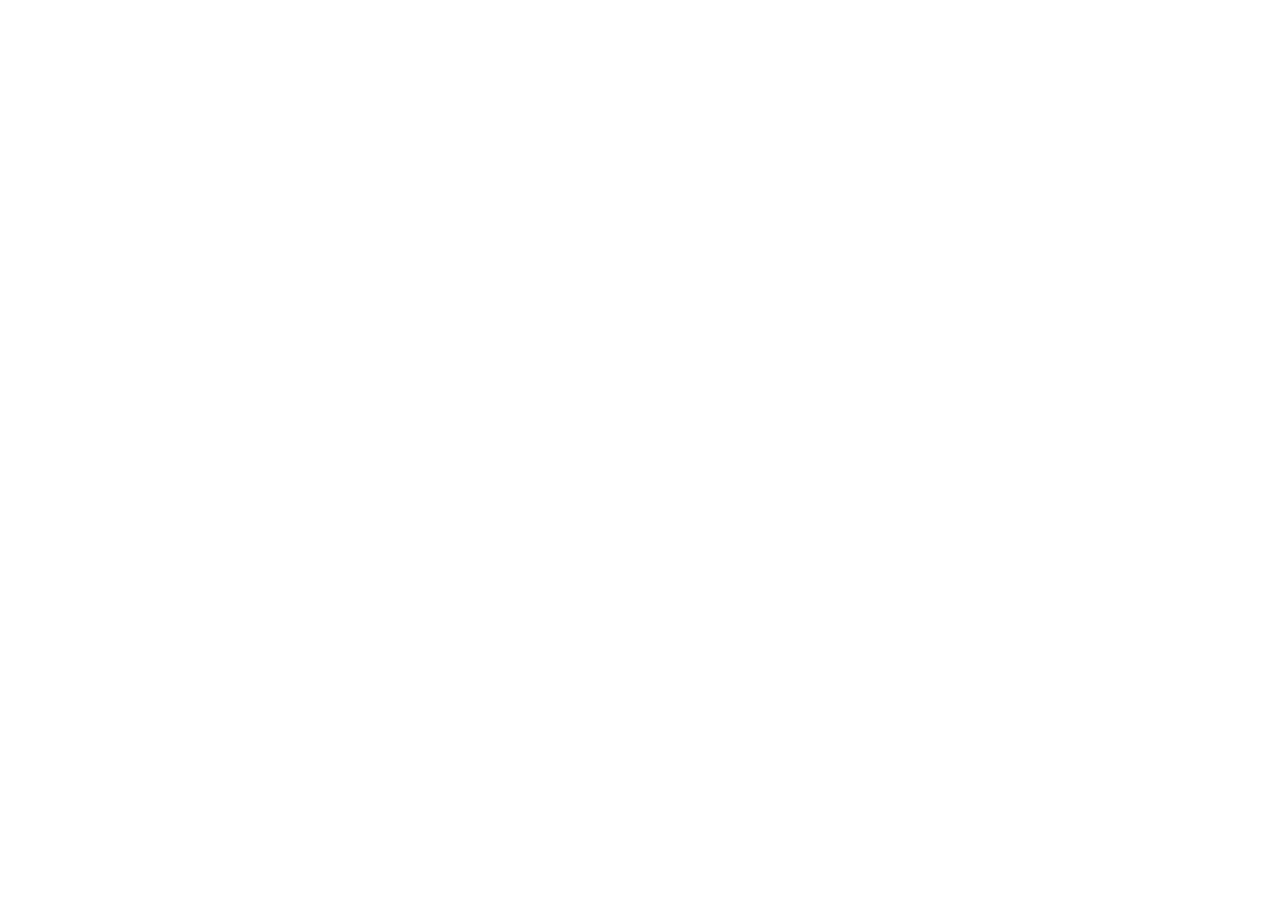
==== Team A/index.html @ c7d3d316 "Craeted the folder structure" ====
<!DOCTYPE html>
<html>
    <head>
        <title>Portfolio</title>
        <meta charset="utf-8">
        <meta name="viewport" content="width=device-width, initial-scale=1.0">
        <link rel="stylesheet" href="css/index.css">
        <link rel="stylesheet" href="css/media.css">
        <link rel="stylesheet" href="css/common.css">
        <link rel="stylesheet" href="assets/icons/pe-icon-7-stroke/css/pe-icon-7-stroke.css">
    </head>
    <body>

    </body>
</html>
---- Team A/css/media.css ----
@media (max-width: 767px){

}

@media (min-width: 768px) and (max-width: 991px){
    
}

@media (min-width: 992px) and (max-width: 1200px){
    
}
---- Team A/assets/icons/pe-icon-7-stroke/css/pe-icon-7-stroke.css ----
@font-face {
	font-family: 'Pe-icon-7-stroke';
	src:url('../fonts/Pe-icon-7-stroke.eot?d7yf1v');
	src:url('../fonts/Pe-icon-7-stroke.eot?#iefixd7yf1v') format('embedded-opentype'),
		url('../fonts/Pe-icon-7-stroke.woff?d7yf1v') format('woff'),
		url('../fonts/Pe-icon-7-stroke.ttf?d7yf1v') format('truetype'),
		url('../fonts/Pe-icon-7-stroke.svg?d7yf1v#Pe-icon-7-stroke') format('svg');
	font-weight: normal;
	font-style: normal;
}

[class^="pe-7s-"], [class*=" pe-7s-"] {
	display: inline-block;
	font-family: 'Pe-icon-7-stroke';
	speak: none;
	font-style: normal;
	font-weight: normal;
	font-variant: normal;
	text-transform: none;
	line-height: 1;

	/* Better Font Rendering =========== */
	-webkit-font-smoothing: antialiased;
	-moz-osx-font-smoothing: grayscale;
}

.pe-7s-album:before {
	content: "\e6aa";
}
.pe-7s-arc:before {
	content: "\e6ab";
}
.pe-7s-back-2:before {
	content: "\e6ac";
}
.pe-7s-bandaid:before {
	content: "\e6ad";
}
.pe-7s-car:before {
	content: "\e6ae";
}
.pe-7s-diamond:before {
	content: "\e6af";
}
.pe-7s-door-lock:before {
	content: "\e6b0";
}
.pe-7s-eyedropper:before {
	content: "\e6b1";
}
.pe-7s-female:before {
	content: "\e6b2";
}
.pe-7s-gym:before {
	content: "\e6b3";
}
.pe-7s-hammer:before {
	content: "\e6b4";
}
.pe-7s-headphones:before {
	content: "\e6b5";
}
.pe-7s-helm:before {
	content: "\e6b6";
}
.pe-7s-hourglass:before {
	content: "\e6b7";
}
.pe-7s-leaf:before {
	content: "\e6b8";
}
.pe-7s-magic-wand:before {
	content: "\e6b9";
}
.pe-7s-male:before {
	content: "\e6ba";
}
.pe-7s-map-2:before {
	content: "\e6bb";
}
.pe-7s-next-2:before {
	content: "\e6bc";
}
.pe-7s-paint-bucket:before {
	content: "\e6bd";
}
.pe-7s-pendrive:before {
	content: "\e6be";
}
.pe-7s-photo:before {
	content: "\e6bf";
}
.pe-7s-piggy:before {
	content: "\e6c0";
}
.pe-7s-plugin:before {
	content: "\e6c1";
}
.pe-7s-refresh-2:before {
	content: "\e6c2";
}
.pe-7s-rocket:before {
	content: "\e6c3";
}
.pe-7s-settings:before {
	content: "\e6c4";
}
.pe-7s-shield:before {
	content: "\e6c5";
}
.pe-7s-smile:before {
	content: "\e6c6";
}
.pe-7s-usb:before {
	content: "\e6c7";
}
.pe-7s-vector:before {
	content: "\e6c8";
}
.pe-7s-wine:before {
	content: "\e6c9";
}
.pe-7s-cloud-upload:before {
	content: "\e68a";
}
.pe-7s-cash:before {
	content: "\e68c";
}
.pe-7s-close:before {
	content: "\e680";
}
.pe-7s-bluetooth:before {
	content: "\e68d";
}
.pe-7s-cloud-download:before {
	content: "\e68b";
}
.pe-7s-way:before {
	content: "\e68e";
}
.pe-7s-close-circle:before {
	content: "\e681";
}
.pe-7s-id:before {
	content: "\e68f";
}
.pe-7s-angle-up:before {
	content: "\e682";
}
.pe-7s-wristwatch:before {
	content: "\e690";
}
.pe-7s-angle-up-circle:before {
	content: "\e683";
}
.pe-7s-world:before {
	content: "\e691";
}
.pe-7s-angle-right:before {
	content: "\e684";
}
.pe-7s-volume:before {
	content: "\e692";
}
.pe-7s-angle-right-circle:before {
	content: "\e685";
}
.pe-7s-users:before {
	content: "\e693";
}
.pe-7s-angle-left:before {
	content: "\e686";
}
.pe-7s-user-female:before {
	content: "\e694";
}
.pe-7s-angle-left-circle:before {
	content: "\e687";
}
.pe-7s-up-arrow:before {
	content: "\e695";
}
.pe-7s-angle-down:before {
	content: "\e688";
}
.pe-7s-switch:before {
	content: "\e696";
}
.pe-7s-angle-down-circle:before {
	content: "\e689";
}
.pe-7s-scissors:before {
	content: "\e697";
}
.pe-7s-wallet:before {
	content: "\e600";
}
.pe-7s-safe:before {
	content: "\e698";
}
.pe-7s-volume2:before {
	content: "\e601";
}
.pe-7s-volume1:before {
	content: "\e602";
}
.pe-7s-voicemail:before {
	content: "\e603";
}
.pe-7s-video:before {
	content: "\e604";
}
.pe-7s-user:before {
	content: "\e605";
}
.pe-7s-upload:before {
	content: "\e606";
}
.pe-7s-unlock:before {
	content: "\e607";
}
.pe-7s-umbrella:before {
	content: "\e608";
}
.pe-7s-trash:before {
	content: "\e609";
}
.pe-7s-tools:before {
	content: "\e60a";
}
.pe-7s-timer:before {
	content: "\e60b";
}
.pe-7s-ticket:before {
	content: "\e60c";
}
.pe-7s-target:before {
	content: "\e60d";
}
.pe-7s-sun:before {
	content: "\e60e";
}
.pe-7s-study:before {
	content: "\e60f";
}
.pe-7s-stopwatch:before {
	content: "\e610";
}
.pe-7s-star:before {
	content: "\e611";
}
.pe-7s-speaker:before {
	content: "\e612";
}
.pe-7s-signal:before {
	content: "\e613";
}
.pe-7s-shuffle:before {
	content: "\e614";
}
.pe-7s-shopbag:before {
	content: "\e615";
}
.pe-7s-share:before {
	content: "\e616";
}
.pe-7s-server:before {
	content: "\e617";
}
.pe-7s-search:before {
	content: "\e618";
}
.pe-7s-film:before {
	content: "\e6a5";
}
.pe-7s-science:before {
	content: "\e619";
}
.pe-7s-disk:before {
	content: "\e6a6";
}
.pe-7s-ribbon:before {
	content: "\e61a";
}
.pe-7s-repeat:before {
	content: "\e61b";
}
.pe-7s-refresh:before {
	content: "\e61c";
}
.pe-7s-add-user:before {
	content: "\e6a9";
}
.pe-7s-refresh-cloud:before {
	content: "\e61d";
}
.pe-7s-paperclip:before {
	content: "\e69c";
}
.pe-7s-radio:before {
	content: "\e61e";
}
.pe-7s-note2:before {
	content: "\e69d";
}
.pe-7s-print:before {
	content: "\e61f";
}
.pe-7s-network:before {
	content: "\e69e";
}
.pe-7s-prev:before {
	content: "\e620";
}
.pe-7s-mute:before {
	content: "\e69f";
}
.pe-7s-power:before {
	content: "\e621";
}
.pe-7s-medal:before {
	content: "\e6a0";
}
.pe-7s-portfolio:before {
	content: "\e622";
}
.pe-7s-like2:before {
	content: "\e6a1";
}
.pe-7s-plus:before {
	content: "\e623";
}
.pe-7s-left-arrow:before {
	content: "\e6a2";
}
.pe-7s-play:before {
	content: "\e624";
}
.pe-7s-key:before {
	content: "\e6a3";
}
.pe-7s-plane:before {
	content: "\e625";
}
.pe-7s-joy:before {
	content: "\e6a4";
}
.pe-7s-photo-gallery:before {
	content: "\e626";
}
.pe-7s-pin:before {
	content: "\e69b";
}
.pe-7s-phone:before {
	content: "\e627";
}
.pe-7s-plug:before {
	content: "\e69a";
}
.pe-7s-pen:before {
	content: "\e628";
}
.pe-7s-right-arrow:before {
	content: "\e699";
}
.pe-7s-paper-plane:before {
	content: "\e629";
}
.pe-7s-delete-user:before {
	content: "\e6a7";
}
.pe-7s-paint:before {
	content: "\e62a";
}
.pe-7s-bottom-arrow:before {
	content: "\e6a8";
}
.pe-7s-notebook:before {
	content: "\e62b";
}
.pe-7s-note:before {
	content: "\e62c";
}
.pe-7s-next:before {
	content: "\e62d";
}
.pe-7s-news-paper:before {
	content: "\e62e";
}
.pe-7s-musiclist:before {
	content: "\e62f";
}
.pe-7s-music:before {
	content: "\e630";
}
.pe-7s-mouse:before {
	content: "\e631";
}
.pe-7s-more:before {
	content: "\e632";
}
.pe-7s-moon:before {
	content: "\e633";
}
.pe-7s-monitor:before {
	content: "\e634";
}
.pe-7s-micro:before {
	content: "\e635";
}
.pe-7s-menu:before {
	content: "\e636";
}
.pe-7s-map:before {
	content: "\e637";
}
.pe-7s-map-marker:before {
	content: "\e638";
}
.pe-7s-mail:before {
	content: "\e639";
}
.pe-7s-mail-open:before {
	content: "\e63a";
}
.pe-7s-mail-open-file:before {
	content: "\e63b";
}
.pe-7s-magnet:before {
	content: "\e63c";
}
.pe-7s-loop:before {
	content: "\e63d";
}
.pe-7s-look:before {
	content: "\e63e";
}
.pe-7s-lock:before {
	content: "\e63f";
}
.pe-7s-lintern:before {
	content: "\e640";
}
.pe-7s-link:before {
	content: "\e641";
}
.pe-7s-like:before {
	content: "\e642";
}
.pe-7s-light:before {
	content: "\e643";
}
.pe-7s-less:before {
	content: "\e644";
}
.pe-7s-keypad:before {
	content: "\e645";
}
.pe-7s-junk:before {
	content: "\e646";
}
.pe-7s-info:before {
	content: "\e647";
}
.pe-7s-home:before {
	content: "\e648";
}
.pe-7s-help2:before {
	content: "\e649";
}
.pe-7s-help1:before {
	content: "\e64a";
}
.pe-7s-graph3:before {
	content: "\e64b";
}
.pe-7s-graph2:before {
	content: "\e64c";
}
.pe-7s-graph1:before {
	content: "\e64d";
}
.pe-7s-graph:before {
	content: "\e64e";
}
.pe-7s-global:before {
	content: "\e64f";
}
.pe-7s-gleam:before {
	content: "\e650";
}
.pe-7s-glasses:before {
	content: "\e651";
}
.pe-7s-gift:before {
	content: "\e652";
}
.pe-7s-folder:before {
	content: "\e653";
}
.pe-7s-flag:before {
	content: "\e654";
}
.pe-7s-filter:before {
	content: "\e655";
}
.pe-7s-file:before {
	content: "\e656";
}
.pe-7s-expand1:before {
	content: "\e657";
}
.pe-7s-exapnd2:before {
	content: "\e658";
}
.pe-7s-edit:before {
	content: "\e659";
}
.pe-7s-drop:before {
	content: "\e65a";
}
.pe-7s-drawer:before {
	content: "\e65b";
}
.pe-7s-download:before {
	content: "\e65c";
}
.pe-7s-display2:before {
	content: "\e65d";
}
.pe-7s-display1:before {
	content: "\e65e";
}
.pe-7s-diskette:before {
	content: "\e65f";
}
.pe-7s-date:before {
	content: "\e660";
}
.pe-7s-cup:before {
	content: "\e661";
}
.pe-7s-culture:before {
	content: "\e662";
}
.pe-7s-crop:before {
	content: "\e663";
}
.pe-7s-credit:before {
	content: "\e664";
}
.pe-7s-copy-file:before {
	content: "\e665";
}
.pe-7s-config:before {
	content: "\e666";
}
.pe-7s-compass:before {
	content: "\e667";
}
.pe-7s-comment:before {
	content: "\e668";
}
.pe-7s-coffee:before {
	content: "\e669";
}
.pe-7s-cloud:before {
	content: "\e66a";
}
.pe-7s-clock:before {
	content: "\e66b";
}
.pe-7s-check:before {
	content: "\e66c";
}
.pe-7s-chat:before {
	content: "\e66d";
}
.pe-7s-cart:before {
	content: "\e66e";
}
.pe-7s-camera:before {
	content: "\e66f";
}
.pe-7s-call:before {
	content: "\e670";
}
.pe-7s-calculator:before {
	content: "\e671";
}
.pe-7s-browser:before {
	content: "\e672";
}
.pe-7s-box2:before {
	content: "\e673";
}
.pe-7s-box1:before {
	content: "\e674";
}
.pe-7s-bookmarks:before {
	content: "\e675";
}
.pe-7s-bicycle:before {
	content: "\e676";
}
.pe-7s-bell:before {
	content: "\e677";
}
.pe-7s-battery:before {
	content: "\e678";
}
.pe-7s-ball:before {
	content: "\e679";
}
.pe-7s-back:before {
	content: "\e67a";
}
.pe-7s-attention:before {
	content: "\e67b";
}
.pe-7s-anchor:before {
	content: "\e67c";
}
.pe-7s-albums:before {
	content: "\e67d";
}
.pe-7s-alarm:before {
	content: "\e67e";
}
.pe-7s-airplay:before {
	content: "\e67f";
}
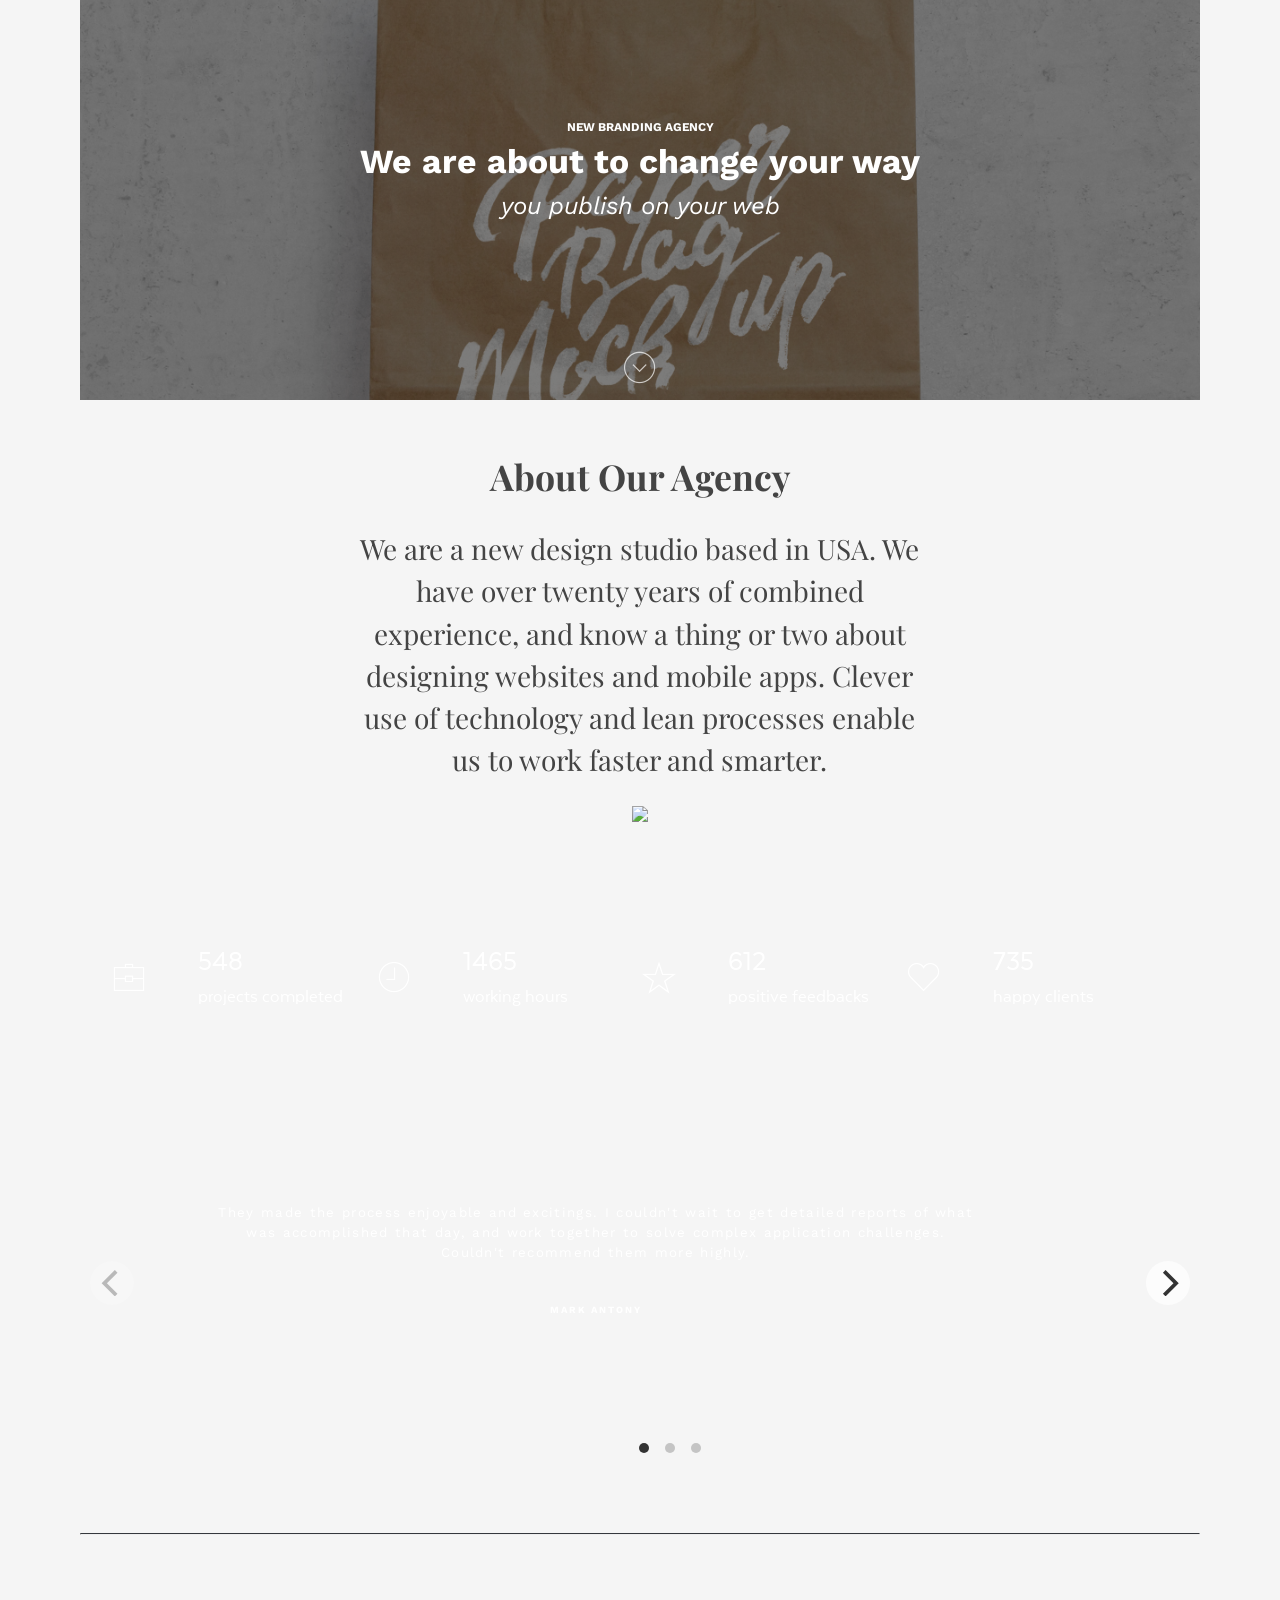
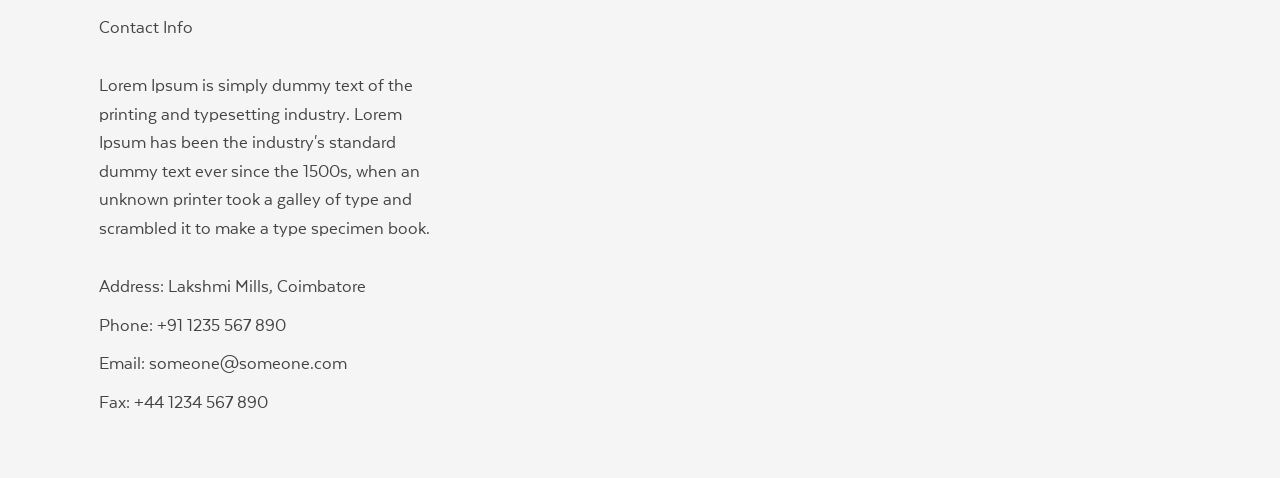
==== commit 7bbd6077: "Designed the index page" ====
--- a/Team A/index.html
+++ b/Team A/index.html
@@ -7,9 +7,157 @@
         <link rel="stylesheet" href="css/index.css">
         <link rel="stylesheet" href="css/media.css">
         <link rel="stylesheet" href="css/common.css">
+        <link rel="stylesheet" href="css/animate.css">
         <link rel="stylesheet" href="assets/icons/pe-icon-7-stroke/css/pe-icon-7-stroke.css">
+        <link rel="stylesheet" href="assets/flexboxgrid-6.3.1/css/flexboxgrid.min.css" type="text/css" >
+        <link rel="stylesheet" href="assets/flickity-docs/css/flickity-docs.css">
+        <link href="https://fonts.googleapis.com/css?family=Playfair+Display" rel="stylesheet">
+        <link href="https://fonts.googleapis.com/css?family=Work+Sans" rel="stylesheet">
+        <script src="scripts/main.js"></script>
+        <script src="assets/flickity-docs/js/flickity-docs.min.js"></script>
     </head>
-    <body>
+    <body class="margin-0 bg-color-whitesmoke">
+        <div class="container-fluid overflow-hidden index-container">
 
+            <!-- Magazine section -->
+
+            <div class="magazine-container">
+                <div class="magazine-alignment">
+                    <div class="header">new branding agency</div>
+                    <div class="main-header margin-0">We are about to change your way</div>
+                    <div class="sub-header margin-0">you publish on your web</div>
+                </div>
+                <div class="mouse-alignment">
+                    <i onclick="toBottom()" class="pe-7s-angle-down-circle"></i>
+                    </div>   
+            </div>
+
+            <!-- About section -->
+
+            <div class="row about-container">
+                <div class="col-xs-12 header-content center-aligned">
+                    About Our Agency 
+                </div>
+                <div class="col-xs-12 padding-0 col-md-offset-2 col-md-8 sub-header-alignment">
+                    <div class="col-xs-11 col-md-9 padding-0 sub-header-text">
+                        We are a new design studio based in USA. We have over twenty years of combined experience, and know 
+                        a thing or two about designing websites and mobile apps. Clever use of technology
+                        and lean processes enable us to work faster and smarter.
+                    </div>  
+                </div>
+                <div class="col-xs-12 center-aligned">
+                    <img src="assets/images/about-me-signature.png">
+                </div>
+            </div>
+
+            <!-- Feedback section -->
+
+            <div class="row margin-0 feedback-container">
+                <div class="row col-xs-6 col-sm-3 padding-0">
+                    <i class="feedback-icon col-xs-4 pe-7s-portfolio padding-0"></i>
+                    <div class="col-xs-7 padding-0">
+                        <div class="votes">548</div>
+                        <div class="header">projects completed</div>
+                    </div>
+                </div>
+                <div class="row col-xs-6 col-sm-3 padding-0">
+                    <i class="feedback-icon col-xs-4 pe-7s-clock padding-0"></i>
+                    <div class="col-xs-7 padding-0">
+                        <div class="votes">1465</div>
+                        <div class="header">working hours</div>
+                    </div>
+                </div>
+                <div class="row col-xs-6 col-sm-3 margin-top-25 padding-0">
+                    <i class="feedback-icon col-xs-4 pe-7s-star padding-0"></i>
+                    <div class="col-xs-7 padding-0">
+                        <div class="votes">612</div>
+                        <div class="header">positive feedbacks</div>
+                    </div>
+                </div>
+                <div class="row col-xs-6 col-sm-3 margin-top-25 padding-0">
+                    <i class="feedback-icon col-xs-4 pe-7s-like padding-0"></i>
+                    <div class="col-xs-7 padding-0">
+                        <div class="votes">735</div>
+                        <div class="header">happy clients</div>
+                    </div>
+                </div>
+            </div>
+
+
+            <!-- message section -->
+
+            <div class="message-container main-carousel" data-flickity='{ "cellAlign": "left", "contain": true }'>
+                <div class="row carousel-cell message-content">
+                    <div class="col-xs-12 col-sm-offset-1 col-sm-9">
+                        <div class="message">
+                            They made the process enjoyable and excitings. I couldn't wait to get detailed reports of what was accomplished that day,
+                            and work together to solve complex application challenges. Couldn't recommend them more
+                            highly.
+                        </div>
+                        <div class="message-by">Mark Antony</div>
+                    </div>
+                </div>
+                <div class="row carousel-cell message-content">
+                    <div class="col-xs-12 col-sm-offset-1 col-sm-9">
+                        <div class="message">
+                            They made the process enjoyable and excitings. I couldn't wait to get detailed reports of what was accomplished that day,
+                            and work together to solve complex application challenges. Couldn't recommend them more
+                            highly.
+                        </div>
+                        <div class="message-by">Mark Antony</div>
+                    </div>
+                </div>
+                <div class="row carousel-cell message-content">
+                    <div class="col-xs-12 col-sm-offset-1 col-sm-9">
+                        <div class="message">
+                            They made the process enjoyable and excitings. I couldn't wait to get detailed reports of what was accomplished that day,
+                            and work together to solve complex application challenges. Couldn't recommend them more
+                            highly.
+                        </div>
+                        <div class="message-by">Mark Antony</div>
+                    </div>
+                </div>
+            </div>
+
+
+            <hr class="divider">
+
+            <!-- Contact Us section -->
+
+            <div class="contact-container">
+                <div class="row margin-0">
+                    <div class="col-xs-12 col-sm-ofset-1 col-sm-4 padding-0 margini-0 contact-us-info">
+                        <div class="header col-xs-12">
+                            Contact Info
+                        </div>
+                        <div class="sub-header col-xs-12">
+                                Lorem Ipsum is simply dummy text of the printing and typesetting industry.
+                                Lorem Ipsum has been the industry's standard dummy text ever since the 1500s,
+                                when an unknown printer took a galley of type and scrambled it to make a type specimen book.
+                        </div>
+                        <div class="col-xs-12">
+                            <span> Address: </span>
+                            <span> Lakshmi Mills, Coimbatore </span>
+                        </div>
+                        <div class="contact col-xs-12">
+                            <span> Phone: </span>
+                            <span> +91 1235 567 890 </span>
+                        </div>
+                        <div class="contact col-xs-12">
+                            <span> Email: </span>
+                            <span> someone@someone.com </span>
+                        </div>
+                        <div class="contact col-xs-12">
+                            <span> Fax: </span>
+                            <span> +44 1234 567 890 </span>
+                        </div>
+                    </div>
+                    <div class="col-xs-12 col-sm-7 contact-us-form">
+
+                    </div>
+                </div>
+            </div>
+
+        </div>
     </body>
 </html>
--- a/Team A/css/index.css
+++ b/Team A/css/index.css
@@ -0,0 +1,145 @@
+/* magazine container */
+.index-container .magazine-container{
+    display: flex;
+    flex-flow: column nowrap;
+    align-items: center;
+    color: white;    
+    font-family: 'Nunito Sans', sans-serif;    
+    height: 400px;    
+    background: linear-gradient(rgba(0,0,0,.5), rgba(0,0,0,.5)), url('../assets/images/Brown-Paper-Bag-MockUp-full.jpg') no-repeat center center / cover;
+}
+.index-container .magazine-container .magazine-alignment{
+    height: 400px;
+    display: flex;
+    flex-direction: column;
+    justify-content: center;
+}
+.index-container .magazine-container .header{
+    text-transform: uppercase;
+    font-size: 0.625em;
+    font-weight: bold;
+    font-family: 'Work Sans', sans-serif;
+    display: flex;
+    justify-content: center;
+}
+.index-container .magazine-container .sub-header{
+    font-size: 1.275em;
+    font-style: italic;
+    font-family: 'Work Sans', sans-serif;
+    display: flex;
+    justify-content: center;
+}
+.index-container .magazine-container .main-header{
+    font-size: 1.775em;
+    font-family: 'Work Sans', sans-serif;
+    font-weight: bold;
+}
+.index-container .magazine-container .mouse-alignment{
+    font-size: 2em;
+    opacity: 0.7;
+}
+.index-container .magazine-container .mouse-alignment:hover{
+    opacity: 0.4;
+}
+
+/* About section */
+.index-container .center-aligned{
+    display: flex;
+    justify-content: center;
+}
+.index-container .about-container{
+    display: flex;
+    margin: 50px 0px;
+    justify-content: center;
+}
+.index-container .about-container .sub-header-alignment{
+    margin-top: 25px;
+    margin-bottom: 25px;
+}
+.index-container .about-container .header-content{
+    font-family: 'Playfair Display', serif;
+    font-weight: bold;
+    font-size: 1.875em;
+}
+.index-container .about-container .sub-header-text{
+    text-align: center;
+    font-family: 'Playfair Display', serif;
+    font-size: 1.475em;
+}
+
+/* Feedback section */
+.index-container .feedback-container{
+    background-image: url('../assets/images/bg-pattern.jpg');
+    padding: 70px 30px;
+    color: #FFFFFF;
+    margin-bottom: 50px!important;
+    display: flex;
+    justify-content: space-around;
+}
+.index-container .feedback-container .feedback-icon{
+    display: flex;
+    align-items: center;
+    font-size: 2em;
+}
+.index-container .feedback-container .votes{
+    font-size: 1.5em;
+}
+
+/* message section */
+
+.index-container .message-container{
+    background-image: url('../assets/images/bg-pattern.jpg');
+    padding: 70px 30px;
+    color: #FFFFFF;
+    margin-bottom: 50px!important;
+}
+.index-container .message-container .message-content{
+    width: 100%;
+    text-align: center;
+}
+.index-container .message-container .message-by{
+    margin-top: 40px;
+}
+.index-container .message-container .message{
+    font-family: 'Work Sans', sans-serif;
+    font-size: 0.7em;
+    font-weight: italic;
+    letter-spacing: 0.1em;
+}
+.index-container .message-container .message-by{
+    font-family: 'Work Sans', sans-serif;
+    font-size: 0.5em;
+    text-transform: uppercase;
+    font-weight: bold;
+    letter-spacing: 0.2em;
+}
+
+/* Carousel section */
+.index-container .carousel-cell{
+    background: none;
+}
+.index-container .carousel-cell:before{
+    content: initial !important;
+}
+.index-container .flickity-viewport{
+    overflow-y: scroll;
+}
+::-webkit-scrollbar {
+    display: none;
+}
+
+
+/* Contact us container */
+.index-container .contact-container{
+    margin-bottom: 50px;
+}
+.index-container .contact-container .header{
+    margin:30px 0px;
+}
+.index-container .contact-container .sub-header{
+    margin:30px 0px;
+}
+.index-container .contact-container .contact{
+    margin-top: 10px;
+    margin-bottom: 10px;
+}
--- a/Team A/css/media.css
+++ b/Team A/css/media.css
@@ -1,11 +1,84 @@
+/* single-post-page mobile-device */
 @media (max-width: 767px){
-
+    img{
+        display: flex;
+        height: auto;
+        width: 100%;
+    }
+    .single-post .details{
+        display: flex;
+        align-items: center;
+    }
+    .single-post .input-field{
+        background-color: white;
+        padding-left: 20px;
+        border: none;
+        border-radius: 5px;
+        margin: 10px 10px 10px 0px;
+        height: 50px;
+    }
+    .single-post .comment-field{
+        background-color: white;
+        padding-left: 20px;
+        border: none;
+        border-radius: 5px;
+        height: 150px;
+        width: 100%;
+    }
+    .index-container .magazine-container .header{
+        font-size: 0.65em;
+    }
+    .index-container .magazine-container .sub-header{
+        font-size: 0.75em;
+    }
+    .index-container .magazine-container .main-header{
+        font-size: 0.8em;
+    }
+    .index-container .feedback-container{
+        padding: 30px 15px;
+    }
+    .index-container .about-container .header-content{
+        font-size: 1em;
+    }
+    .index-container .about-container .sub-header-text{
+        font-size: 0.75em;
+    }
+    .margin-top-25{
+        margin-top: 25px;
+    }
+    .index-container .feedback-container .feedback-icon{
+        font-size: 1.5em;
+    }
+    .index-container .message-container{
+        padding: 38px 0px;
+    }
+    .index-container .message-container .message-by{
+        margin-top: 10px;
+    }
 }
 
 @media (min-width: 768px) and (max-width: 991px){
+    img{
+        display: flex;
+        height: auto;
+        width: 100%;
+    }
     
+    .index-container .feedback-style{
+        justify-content: space-around;
+    }
+    .index-container .feedback-sub-header{
+        font-size: 0.5em;
+    }
 }
 
 @media (min-width: 992px) and (max-width: 1200px){
     
+}
+/* blog-page mobile-device */
+@media (max-width: 767px){
+    .blog .image-section{
+        display: flex;
+        flex-direction: column;
+    }
 }
--- a/Team A/css/common.css
+++ b/Team A/css/common.css
@@ -0,0 +1,22 @@
+.container-fluid{    
+    max-width: 1200px !important;    
+    padding-left: 40px !important;   
+    padding-right: 40px !important;
+}
+.over-flow-hidden{
+    overflow-x: hidden;
+}
+.margin-0{    
+    margin:0px !important;
+}
+.padding-0{
+    padding: 0px !important;
+}
+.bg-color-whitesmoke{
+    background: whitesmoke;
+}
+.divider{
+    border-top: 1px solid #35383D;
+    margin-top: 100px;
+    margin-bottom: 50px;
+}
--- a/Team A/assets/flexboxgrid-6.3.1/css/flexboxgrid.min.css
+++ b/Team A/assets/flexboxgrid-6.3.1/css/flexboxgrid.min.css
@@ -0,0 +1 @@
+.container-fluid{margin-right:auto;margin-left:auto;padding-right:2rem;padding-left:2rem}.row{box-sizing:border-box;display:-ms-flexbox;display:-webkit-box;display:flex;-ms-flex:0 1 auto;-webkit-box-flex:0;flex:0 1 auto;-ms-flex-direction:row;-webkit-box-orient:horizontal;-webkit-box-direction:normal;flex-direction:row;-ms-flex-wrap:wrap;flex-wrap:wrap;margin-right:-1rem;margin-left:-1rem}.row.reverse{-ms-flex-direction:row-reverse;-webkit-box-orient:horizontal;-webkit-box-direction:reverse;flex-direction:row-reverse}.col.reverse{-ms-flex-direction:column-reverse;-webkit-box-orient:vertical;-webkit-box-direction:reverse;flex-direction:column-reverse}.col-xs,.col-xs-1,.col-xs-10,.col-xs-11,.col-xs-12,.col-xs-2,.col-xs-3,.col-xs-4,.col-xs-5,.col-xs-6,.col-xs-7,.col-xs-8,.col-xs-9{box-sizing:border-box;-ms-flex:0 0 auto;-webkit-box-flex:0;flex:0 0 auto;padding-right:1rem;padding-left:1rem}.col-xs{-webkit-flex-grow:1;-ms-flex-positive:1;-webkit-box-flex:1;flex-grow:1;-ms-flex-preferred-size:0;flex-basis:0;max-width:100%}.col-xs-1{-ms-flex-preferred-size:8.333%;flex-basis:8.333%;max-width:8.333%}.col-xs-2{-ms-flex-preferred-size:16.667%;flex-basis:16.667%;max-width:16.667%}.col-xs-3{-ms-flex-preferred-size:25%;flex-basis:25%;max-width:25%}.col-xs-4{-ms-flex-preferred-size:33.333%;flex-basis:33.333%;max-width:33.333%}.col-xs-5{-ms-flex-preferred-size:41.667%;flex-basis:41.667%;max-width:41.667%}.col-xs-6{-ms-flex-preferred-size:50%;flex-basis:50%;max-width:50%}.col-xs-7{-ms-flex-preferred-size:58.333%;flex-basis:58.333%;max-width:58.333%}.col-xs-8{-ms-flex-preferred-size:66.667%;flex-basis:66.667%;max-width:66.667%}.col-xs-9{-ms-flex-preferred-size:75%;flex-basis:75%;max-width:75%}.col-xs-10{-ms-flex-preferred-size:83.333%;flex-basis:83.333%;max-width:83.333%}.col-xs-11{-ms-flex-preferred-size:91.667%;flex-basis:91.667%;max-width:91.667%}.col-xs-12{-ms-flex-preferred-size:100%;flex-basis:100%;max-width:100%}.col-xs-offset-1{margin-left:8.333%}.col-xs-offset-2{margin-left:16.667%}.col-xs-offset-3{margin-left:25%}.col-xs-offset-4{margin-left:33.333%}.col-xs-offset-5{margin-left:41.667%}.col-xs-offset-6{margin-left:50%}.col-xs-offset-7{margin-left:58.333%}.col-xs-offset-8{margin-left:66.667%}.col-xs-offset-9{margin-left:75%}.col-xs-offset-10{margin-left:83.333%}.col-xs-offset-11{margin-left:91.667%}.start-xs{-ms-flex-pack:start;-webkit-box-pack:start;justify-content:flex-start;text-align:start}.center-xs{-ms-flex-pack:center;-webkit-box-pack:center;justify-content:center;text-align:center}.end-xs{-ms-flex-pack:end;-webkit-box-pack:end;justify-content:flex-end;text-align:end}.top-xs{-ms-flex-align:start;-webkit-box-align:start;align-items:flex-start}.middle-xs{-ms-flex-align:center;-webkit-box-align:center;align-items:center}.bottom-xs{-ms-flex-align:end;-webkit-box-align:end;align-items:flex-end}.around-xs{-ms-flex-pack:distribute;justify-content:space-around}.between-xs{-ms-flex-pack:justify;-webkit-box-pack:justify;justify-content:space-between}.first-xs{-ms-flex-order:-1;-webkit-box-ordinal-group:0;order:-1}.last-xs{-ms-flex-order:1;-webkit-box-ordinal-group:2;order:1}@media only screen and (min-width:48em){.container{width:46rem}.col-sm,.col-sm-1,.col-sm-10,.col-sm-11,.col-sm-12,.col-sm-2,.col-sm-3,.col-sm-4,.col-sm-5,.col-sm-6,.col-sm-7,.col-sm-8,.col-sm-9{box-sizing:border-box;-ms-flex:0 0 auto;-webkit-box-flex:0;flex:0 0 auto;padding-right:1rem;padding-left:1rem}.col-sm{-webkit-flex-grow:1;-ms-flex-positive:1;-webkit-box-flex:1;flex-grow:1;-ms-flex-preferred-size:0;flex-basis:0;max-width:100%}.col-sm-1{-ms-flex-preferred-size:8.333%;flex-basis:8.333%;max-width:8.333%}.col-sm-2{-ms-flex-preferred-size:16.667%;flex-basis:16.667%;max-width:16.667%}.col-sm-3{-ms-flex-preferred-size:25%;flex-basis:25%;max-width:25%}.col-sm-4{-ms-flex-preferred-size:33.333%;flex-basis:33.333%;max-width:33.333%}.col-sm-5{-ms-flex-preferred-size:41.667%;flex-basis:41.667%;max-width:41.667%}.col-sm-6{-ms-flex-preferred-size:50%;flex-basis:50%;max-width:50%}.col-sm-7{-ms-flex-preferred-size:58.333%;flex-basis:58.333%;max-width:58.333%}.col-sm-8{-ms-flex-preferred-size:66.667%;flex-basis:66.667%;max-width:66.667%}.col-sm-9{-ms-flex-preferred-size:75%;flex-basis:75%;max-width:75%}.col-sm-10{-ms-flex-preferred-size:83.333%;flex-basis:83.333%;max-width:83.333%}.col-sm-11{-ms-flex-preferred-size:91.667%;flex-basis:91.667%;max-width:91.667%}.col-sm-12{-ms-flex-preferred-size:100%;flex-basis:100%;max-width:100%}.col-sm-offset-1{margin-left:8.333%}.col-sm-offset-2{margin-left:16.667%}.col-sm-offset-3{margin-left:25%}.col-sm-offset-4{margin-left:33.333%}.col-sm-offset-5{margin-left:41.667%}.col-sm-offset-6{margin-left:50%}.col-sm-offset-7{margin-left:58.333%}.col-sm-offset-8{margin-left:66.667%}.col-sm-offset-9{margin-left:75%}.col-sm-offset-10{margin-left:83.333%}.col-sm-offset-11{margin-left:91.667%}.start-sm{-ms-flex-pack:start;-webkit-box-pack:start;justify-content:flex-start;text-align:start}.center-sm{-ms-flex-pack:center;-webkit-box-pack:center;justify-content:center;text-align:center}.end-sm{-ms-flex-pack:end;-webkit-box-pack:end;justify-content:flex-end;text-align:end}.top-sm{-ms-flex-align:start;-webkit-box-align:start;align-items:flex-start}.middle-sm{-ms-flex-align:center;-webkit-box-align:center;align-items:center}.bottom-sm{-ms-flex-align:end;-webkit-box-align:end;align-items:flex-end}.around-sm{-ms-flex-pack:distribute;justify-content:space-around}.between-sm{-ms-flex-pack:justify;-webkit-box-pack:justify;justify-content:space-between}.first-sm{-ms-flex-order:-1;-webkit-box-ordinal-group:0;order:-1}.last-sm{-ms-flex-order:1;-webkit-box-ordinal-group:2;order:1}}@media only screen and (min-width:62em){.container{width:61rem}.col-md,.col-md-1,.col-md-10,.col-md-11,.col-md-12,.col-md-2,.col-md-3,.col-md-4,.col-md-5,.col-md-6,.col-md-7,.col-md-8,.col-md-9{box-sizing:border-box;-ms-flex:0 0 auto;-webkit-box-flex:0;flex:0 0 auto;padding-right:1rem;padding-left:1rem}.col-md{-webkit-flex-grow:1;-ms-flex-positive:1;-webkit-box-flex:1;flex-grow:1;-ms-flex-preferred-size:0;flex-basis:0;max-width:100%}.col-md-1{-ms-flex-preferred-size:8.333%;flex-basis:8.333%;max-width:8.333%}.col-md-2{-ms-flex-preferred-size:16.667%;flex-basis:16.667%;max-width:16.667%}.col-md-3{-ms-flex-preferred-size:25%;flex-basis:25%;max-width:25%}.col-md-4{-ms-flex-preferred-size:33.333%;flex-basis:33.333%;max-width:33.333%}.col-md-5{-ms-flex-preferred-size:41.667%;flex-basis:41.667%;max-width:41.667%}.col-md-6{-ms-flex-preferred-size:50%;flex-basis:50%;max-width:50%}.col-md-7{-ms-flex-preferred-size:58.333%;flex-basis:58.333%;max-width:58.333%}.col-md-8{-ms-flex-preferred-size:66.667%;flex-basis:66.667%;max-width:66.667%}.col-md-9{-ms-flex-preferred-size:75%;flex-basis:75%;max-width:75%}.col-md-10{-ms-flex-preferred-size:83.333%;flex-basis:83.333%;max-width:83.333%}.col-md-11{-ms-flex-preferred-size:91.667%;flex-basis:91.667%;max-width:91.667%}.col-md-12{-ms-flex-preferred-size:100%;flex-basis:100%;max-width:100%}.col-md-offset-1{margin-left:8.333%}.col-md-offset-2{margin-left:16.667%}.col-md-offset-3{margin-left:25%}.col-md-offset-4{margin-left:33.333%}.col-md-offset-5{margin-left:41.667%}.col-md-offset-6{margin-left:50%}.col-md-offset-7{margin-left:58.333%}.col-md-offset-8{margin-left:66.667%}.col-md-offset-9{margin-left:75%}.col-md-offset-10{margin-left:83.333%}.col-md-offset-11{margin-left:91.667%}.start-md{-ms-flex-pack:start;-webkit-box-pack:start;justify-content:flex-start;text-align:start}.center-md{-ms-flex-pack:center;-webkit-box-pack:center;justify-content:center;text-align:center}.end-md{-ms-flex-pack:end;-webkit-box-pack:end;justify-content:flex-end;text-align:end}.top-md{-ms-flex-align:start;-webkit-box-align:start;align-items:flex-start}.middle-md{-ms-flex-align:center;-webkit-box-align:center;align-items:center}.bottom-md{-ms-flex-align:end;-webkit-box-align:end;align-items:flex-end}.around-md{-ms-flex-pack:distribute;justify-content:space-around}.between-md{-ms-flex-pack:justify;-webkit-box-pack:justify;justify-content:space-between}.first-md{-ms-flex-order:-1;-webkit-box-ordinal-group:0;order:-1}.last-md{-ms-flex-order:1;-webkit-box-ordinal-group:2;order:1}}@media only screen and (min-width:75em){.container{width:71rem}.col-lg,.col-lg-1,.col-lg-10,.col-lg-11,.col-lg-12,.col-lg-2,.col-lg-3,.col-lg-4,.col-lg-5,.col-lg-6,.col-lg-7,.col-lg-8,.col-lg-9{box-sizing:border-box;-ms-flex:0 0 auto;-webkit-box-flex:0;flex:0 0 auto;padding-right:1rem;padding-left:1rem}.col-lg{-webkit-flex-grow:1;-ms-flex-positive:1;-webkit-box-flex:1;flex-grow:1;-ms-flex-preferred-size:0;flex-basis:0;max-width:100%}.col-lg-1{-ms-flex-preferred-size:8.333%;flex-basis:8.333%;max-width:8.333%}.col-lg-2{-ms-flex-preferred-size:16.667%;flex-basis:16.667%;max-width:16.667%}.col-lg-3{-ms-flex-preferred-size:25%;flex-basis:25%;max-width:25%}.col-lg-4{-ms-flex-preferred-size:33.333%;flex-basis:33.333%;max-width:33.333%}.col-lg-5{-ms-flex-preferred-size:41.667%;flex-basis:41.667%;max-width:41.667%}.col-lg-6{-ms-flex-preferred-size:50%;flex-basis:50%;max-width:50%}.col-lg-7{-ms-flex-preferred-size:58.333%;flex-basis:58.333%;max-width:58.333%}.col-lg-8{-ms-flex-preferred-size:66.667%;flex-basis:66.667%;max-width:66.667%}.col-lg-9{-ms-flex-preferred-size:75%;flex-basis:75%;max-width:75%}.col-lg-10{-ms-flex-preferred-size:83.333%;flex-basis:83.333%;max-width:83.333%}.col-lg-11{-ms-flex-preferred-size:91.667%;flex-basis:91.667%;max-width:91.667%}.col-lg-12{-ms-flex-preferred-size:100%;flex-basis:100%;max-width:100%}.col-lg-offset-1{margin-left:8.333%}.col-lg-offset-2{margin-left:16.667%}.col-lg-offset-3{margin-left:25%}.col-lg-offset-4{margin-left:33.333%}.col-lg-offset-5{margin-left:41.667%}.col-lg-offset-6{margin-left:50%}.col-lg-offset-7{margin-left:58.333%}.col-lg-offset-8{margin-left:66.667%}.col-lg-offset-9{margin-left:75%}.col-lg-offset-10{margin-left:83.333%}.col-lg-offset-11{margin-left:91.667%}.start-lg{-ms-flex-pack:start;-webkit-box-pack:start;justify-content:flex-start;text-align:start}.center-lg{-ms-flex-pack:center;-webkit-box-pack:center;justify-content:center;text-align:center}.end-lg{-ms-flex-pack:end;-webkit-box-pack:end;justify-content:flex-end;text-align:end}.top-lg{-ms-flex-align:start;-webkit-box-align:start;align-items:flex-start}.middle-lg{-ms-flex-align:center;-webkit-box-align:center;align-items:center}.bottom-lg{-ms-flex-align:end;-webkit-box-align:end;align-items:flex-end}.around-lg{-ms-flex-pack:distribute;justify-content:space-around}.between-lg{-ms-flex-pack:justify;-webkit-box-pack:justify;justify-content:space-between}.first-lg{-ms-flex-order:-1;-webkit-box-ordinal-group:0;order:-1}.last-lg{-ms-flex-order:1;-webkit-box-ordinal-group:2;order:1}}
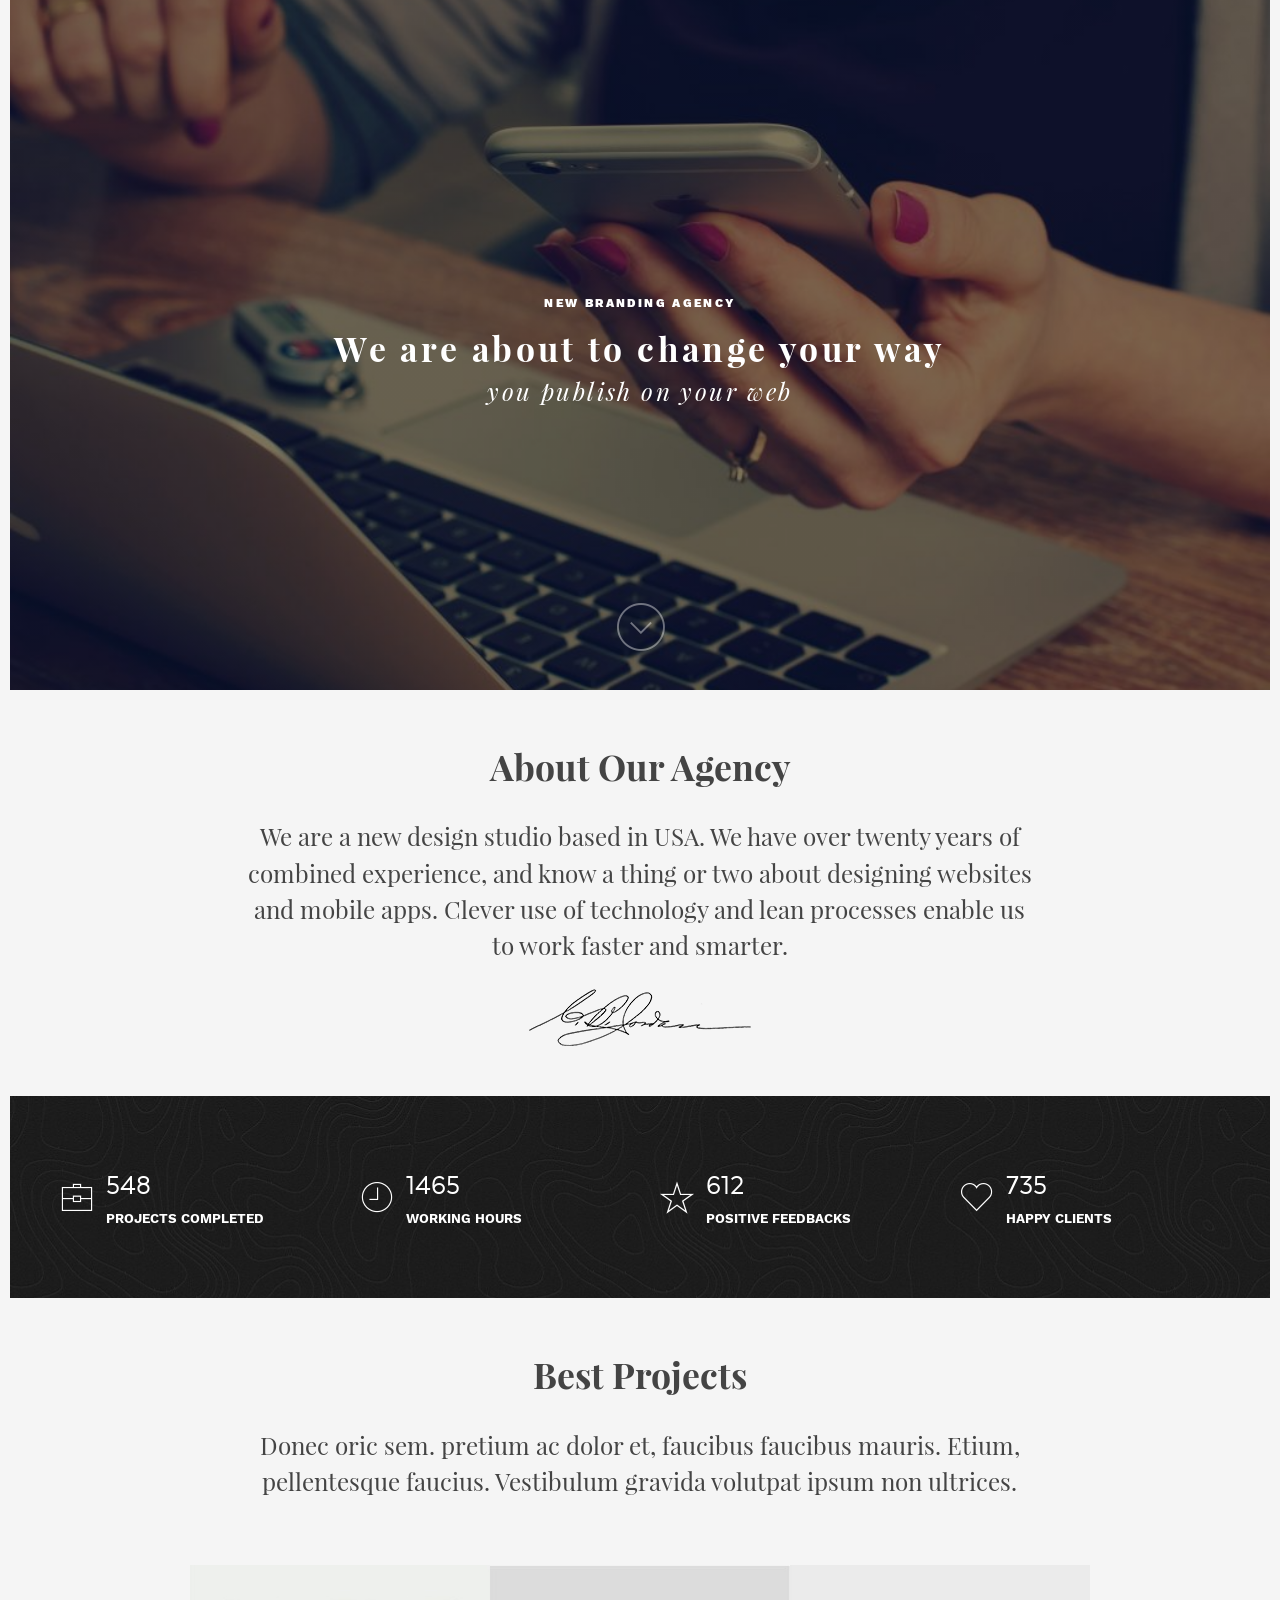
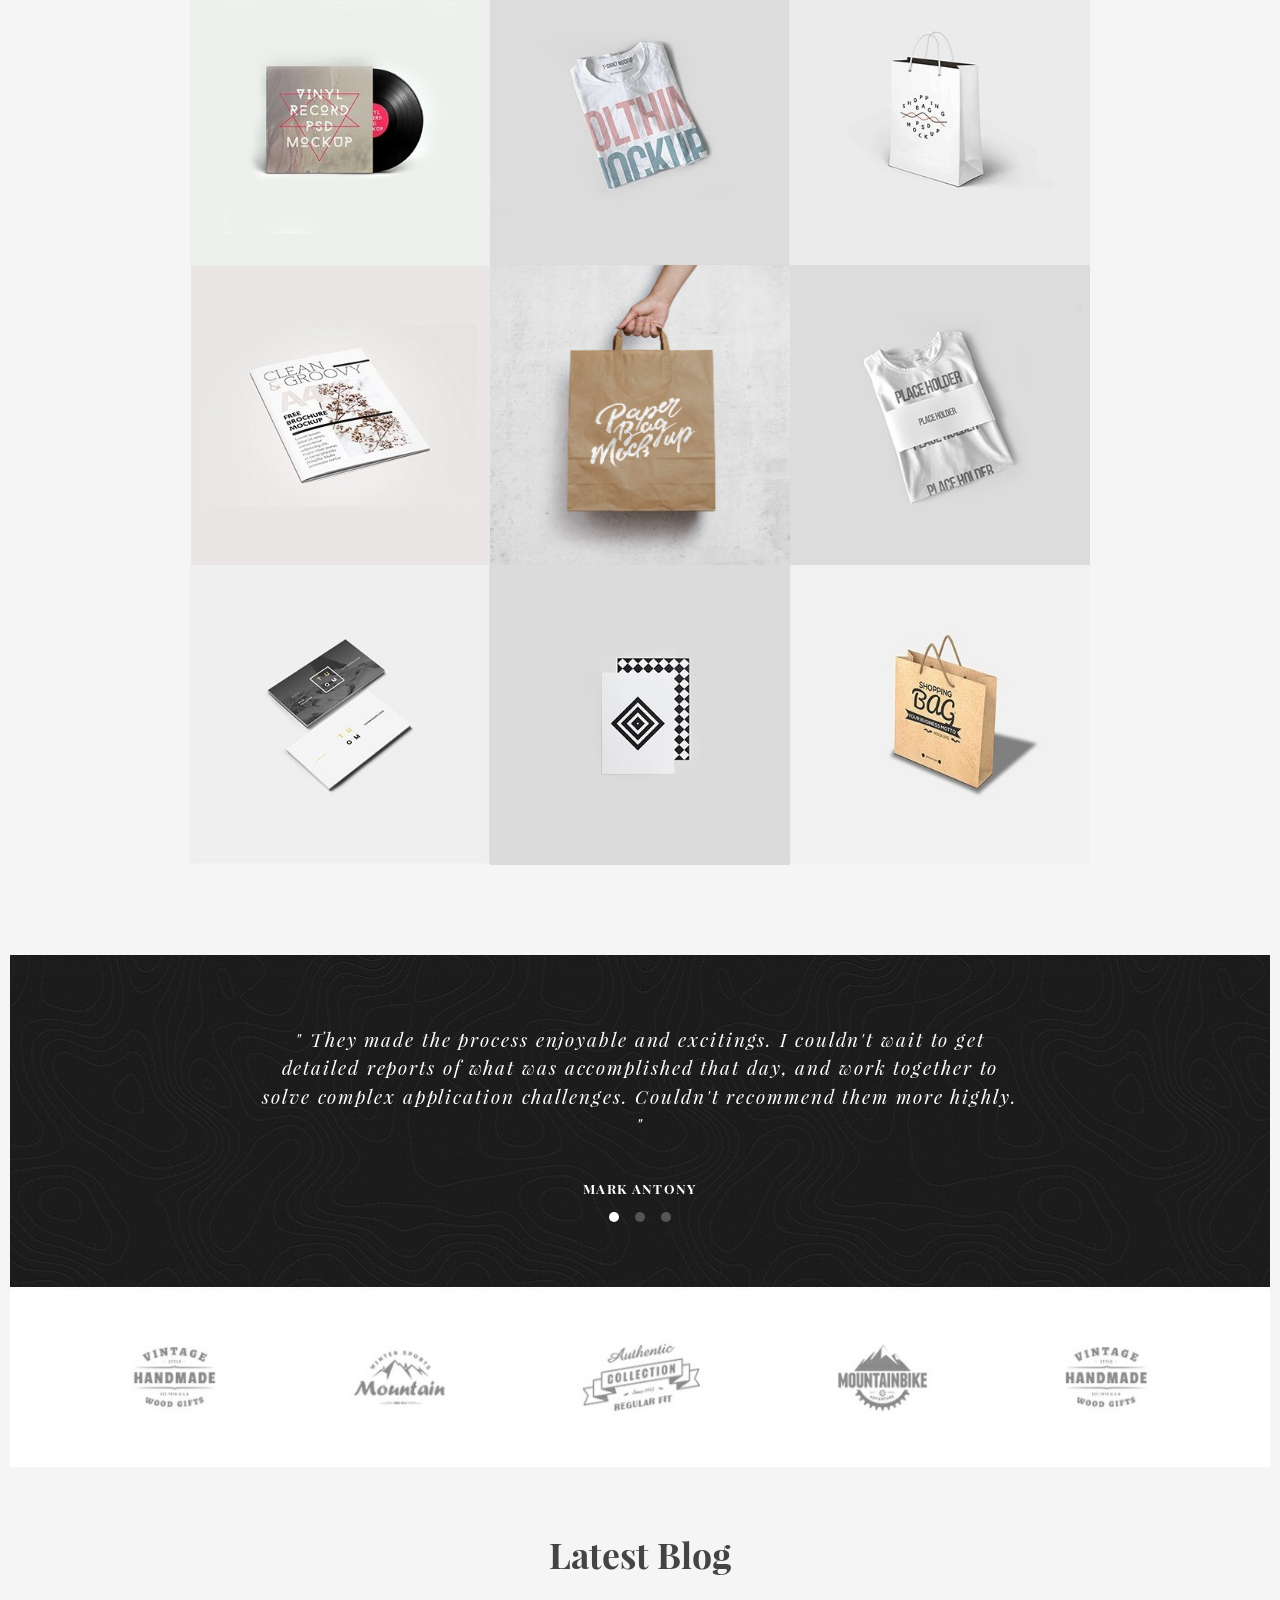
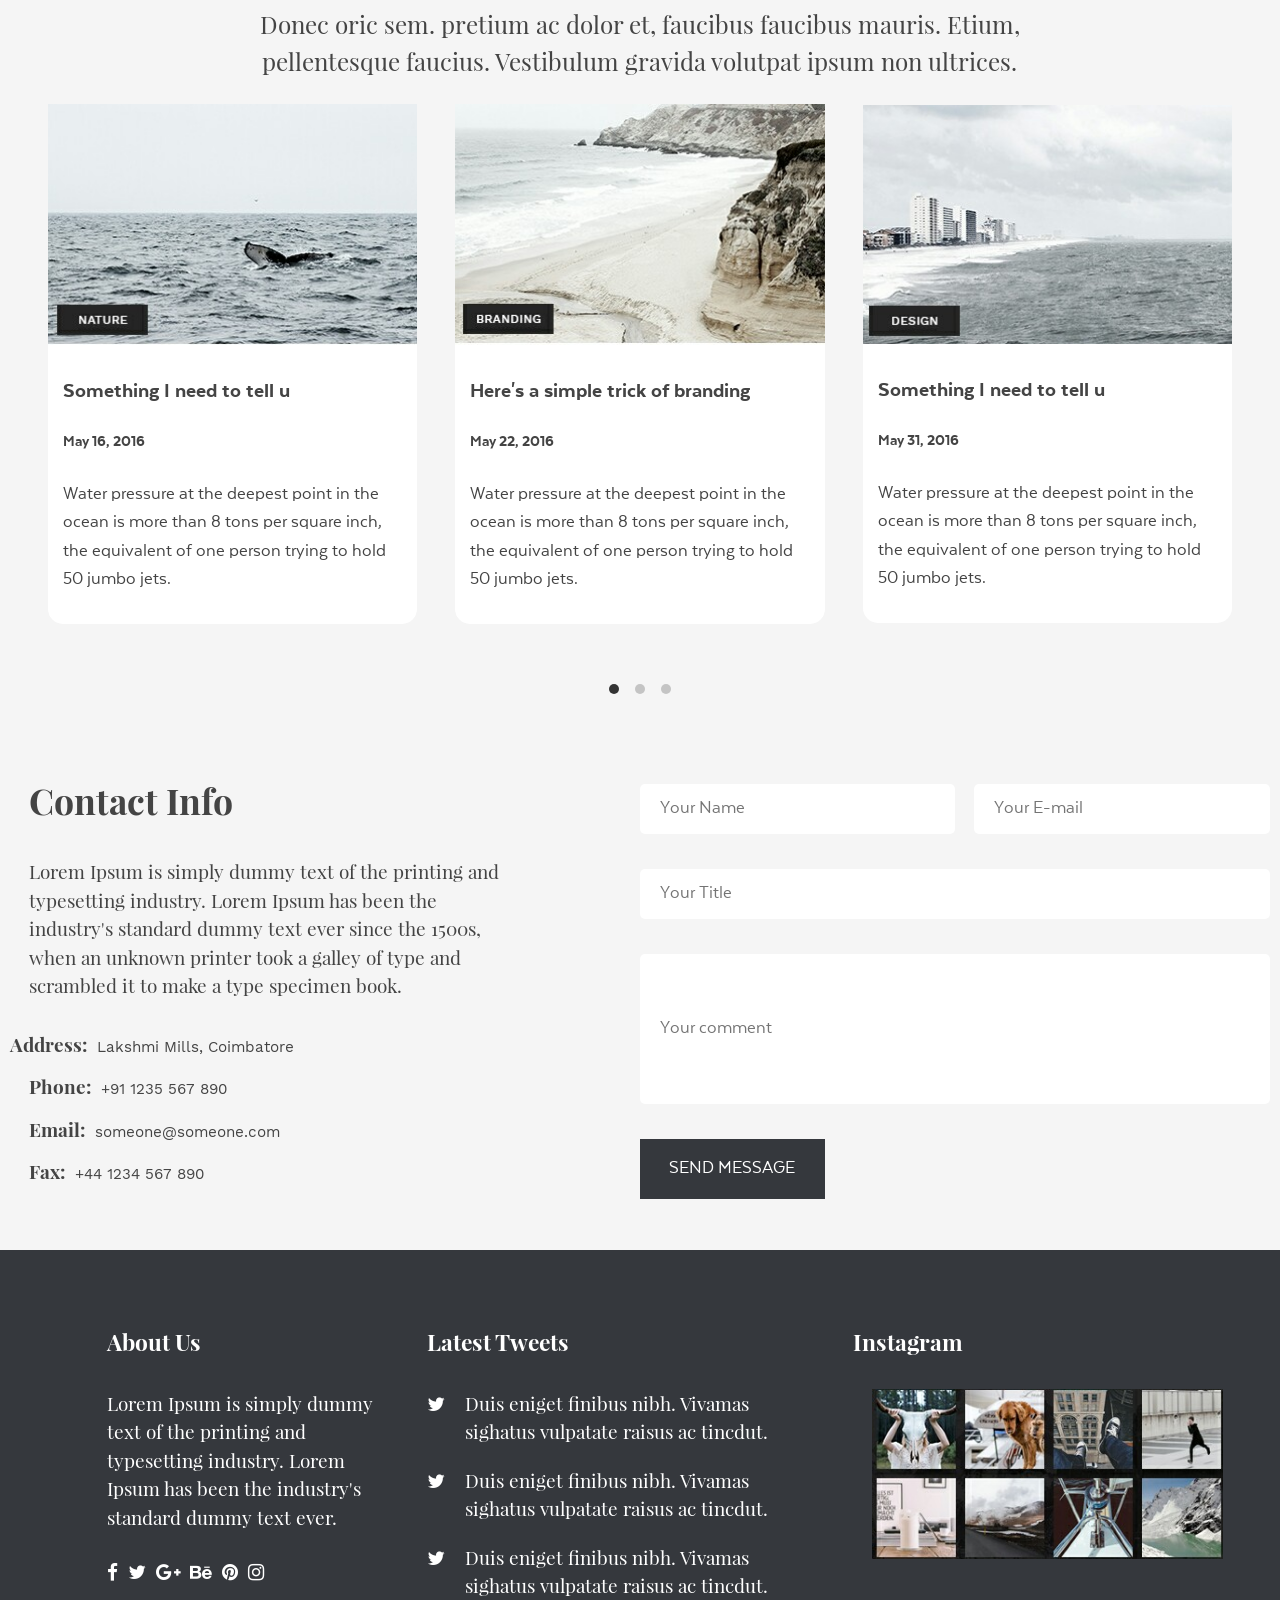
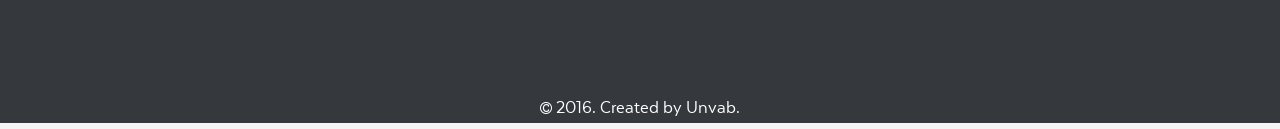
==== commit ddd797a0: "Made the index page responsive" ====
--- a/Team A/index.html
+++ b/Team A/index.html
@@ -11,35 +11,72 @@
         <link rel="stylesheet" href="assets/icons/pe-icon-7-stroke/css/pe-icon-7-stroke.css">
         <link rel="stylesheet" href="assets/flexboxgrid-6.3.1/css/flexboxgrid.min.css" type="text/css" >
         <link rel="stylesheet" href="assets/flickity-docs/css/flickity-docs.css">
-        <link href="https://fonts.googleapis.com/css?family=Playfair+Display" rel="stylesheet">
-        <link href="https://fonts.googleapis.com/css?family=Work+Sans" rel="stylesheet">
-        <script src="scripts/main.js"></script>
+        <link rel="stylesheet" href="assets/icons/font-awesome-4.7.0/css/font-awesome.min.css">
+        <script src="scripts/jquery.js"></script>
+        <script src="https://code.jquery.com/jquery-3.1.0.js"></script> 
+        <script src="scripts/main.js" type="text/javascript"></script>
         <script src="assets/flickity-docs/js/flickity-docs.min.js"></script>
+        <style>
+            @font-face {
+                font-family: playfairRegular;
+                src: url(assets/fonts/PlayfairDisplay-Regular.ttf);
+            }
+
+            @font-face {
+                font-family: playfairBold;
+                src: url(assets/fonts/PlayfairDisplay-Bold.ttf);
+            }
+
+            @font-face {
+                font-family: playfairItalic;
+                src: url(assets/fonts/PlayfairDisplay-Italic.ttf);
+            }
+
+            @font-face {
+                font-family: worksansRegular;
+                src: url(assets/fonts/WorkSans-Regular.ttf);
+            }
+
+            @font-face {
+                font-family: worksansItalic;
+                src: url(assets/fonts/WorkSans-Italic.ttf);
+            }
+
+            @font-face {
+                font-family: worksansBlack;
+                src: url(assets/fonts/WorkSans-Black.ttf);
+            }
+
+            @font-face {
+                font-family: worksansBold;
+                src: url(assets/fonts/WorkSans-Bold.ttf);
+            }
+        </style>
     </head>
-    <body class="margin-0 bg-color-whitesmoke">
-        <div class="container-fluid overflow-hidden index-container">
+    <body class="bg-color-whitesmoke">
+        <div class="index-container">
 
             <!-- Magazine section -->
 
-            <div class="magazine-container">
+            <div class="magazine-container wow animated fadeInUp slow">
                 <div class="magazine-alignment">
                     <div class="header">new branding agency</div>
                     <div class="main-header margin-0">We are about to change your way</div>
                     <div class="sub-header margin-0">you publish on your web</div>
                 </div>
                 <div class="mouse-alignment">
-                    <i onclick="toBottom()" class="pe-7s-angle-down-circle"></i>
+                    <i id="scrollButton" class="pe-7s-angle-down-circle"></i>
                     </div>   
             </div>
 
             <!-- About section -->
 
-            <div class="row about-container">
+            <div class="row common-container wow animated fadeInUp slow">
                 <div class="col-xs-12 header-content center-aligned">
                     About Our Agency 
                 </div>
-                <div class="col-xs-12 padding-0 col-md-offset-2 col-md-8 sub-header-alignment">
-                    <div class="col-xs-11 col-md-9 padding-0 sub-header-text">
+                <div class="col-xs-12 padding-0 col-md-10 sub-header-alignment">
+                    <div class="col-xs-10 col-md-9 padding-0 sub-header-text">
                         We are a new design studio based in USA. We have over twenty years of combined experience, and know 
                         a thing or two about designing websites and mobile apps. Clever use of technology
                         and lean processes enable us to work faster and smarter.
@@ -52,82 +89,297 @@
 
             <!-- Feedback section -->
 
-            <div class="row margin-0 feedback-container">
-                <div class="row col-xs-6 col-sm-3 padding-0">
-                    <i class="feedback-icon col-xs-4 pe-7s-portfolio padding-0"></i>
-                    <div class="col-xs-7 padding-0">
+            <div class="row margin-0 feedback-container wow animated fadeInUp slow">
+                <div class="row col-xs-6 col-sm-3 padding-0 center-aligned">
+                    <i class="feedback-icon pe-7s-portfolio"></i>
+                    <div class="feedback-votes">
                         <div class="votes">548</div>
                         <div class="header">projects completed</div>
                     </div>
                 </div>
-                <div class="row col-xs-6 col-sm-3 padding-0">
-                    <i class="feedback-icon col-xs-4 pe-7s-clock padding-0"></i>
-                    <div class="col-xs-7 padding-0">
+                <div class="row col-xs-6 col-sm-3 padding-0 center-aligned">
+                    <i class="feedback-icon pe-7s-clock"></i>
+                    <div class="feedback-votes">
                         <div class="votes">1465</div>
                         <div class="header">working hours</div>
                     </div>
                 </div>
-                <div class="row col-xs-6 col-sm-3 margin-top-25 padding-0">
-                    <i class="feedback-icon col-xs-4 pe-7s-star padding-0"></i>
-                    <div class="col-xs-7 padding-0">
+                <div class="row col-xs-6 col-sm-3 margin-top-25 padding-0 center-aligned">
+                    <i class="feedback-icon pe-7s-star"></i>
+                    <div class="feedback-votes">
                         <div class="votes">612</div>
                         <div class="header">positive feedbacks</div>
                     </div>
                 </div>
-                <div class="row col-xs-6 col-sm-3 margin-top-25 padding-0">
-                    <i class="feedback-icon col-xs-4 pe-7s-like padding-0"></i>
-                    <div class="col-xs-7 padding-0">
+                <div class="row col-xs-6 col-sm-3 margin-top-25 padding-0 center-aligned">
+                    <i class="feedback-icon pe-7s-like"></i>
+                    <div class="feedback-votes">
                         <div class="votes">735</div>
                         <div class="header">happy clients</div>
                     </div>
                 </div>
             </div>
 
+            <!-- Projects section -->
+
+            <div class="row common-container project-container wow animated fadeInUp slow">
+                <div class="col-xs-12 header-content center-aligned">
+                    Best Projects 
+                </div>
+                <div class="col-xs-12 padding-0 col-md-10 sub-header-alignment">
+                    <div class="col-xs-10 col-md-9 padding-0 sub-header-text">
+                        Donec oric sem. pretium ac dolor et, faucibus faucibus mauris. Etium, pellentesque faucius.
+                        Vestibulum gravida volutpat ipsum non ultrices.
+                    </div>  
+                </div>
+                <div class="container-fluid portfolio-container">
+                    <div class="section">
+                        <div class="row margin-0">
+                            <div class="col-xs-12 col-sm-4 padding-0 image-container" onclick="window.location.href='portfolio.html'">
+                                <img class="portfolio-image" src="assets/images/one.jpg">
+                                <div class="img-text">
+                                    <div class="person">Vinil Record</div>
+                                    <div class="profession">Photography</div>
+                                </div>
+                            </div>
+                            <div class="col-xs-12 col-sm-4 padding-0 image-container" onclick="window.location.href='portfolio.html'">
+                                <img class="portfolio-image" src="assets/images/two.jpg">
+                                <div class="img-text">
+                                    <div class="person">Vinil Record</div>
+                                    <div class="profession">Photography</div>
+                                </div>
+                            </div>
+                            <div class="col-xs-12 col-sm-4 padding-0 image-container" onclick="window.location.href='portfolio.html'">
+                                <img class="portfolio-image" src="assets/images/three.jpg">
+                                <div class="img-text">
+                                    <div class="person">Vinil Record</div>
+                                    <div class="profession">Photography</div>
+                                </div>
+                            </div>
+                        </div>
+                        <div class="row margin-0">
+                            <div class="col-xs-12 col-sm-4 padding-0 image-container" onclick="window.location.href='portfolio.html'">
+                                <img class="portfolio-image" src="assets/images/four.jpg">
+                                <div class="img-text">
+                                    <div class="person">Vinil Record</div>
+                                    <div class="profession">Photography</div>
+                                </div>
+                            </div>
+                            <div class="col-xs-12 col-sm-4 padding-0 image-container" onclick="window.location.href='portfolio.html'">
+                                <img class="portfolio-image" src="assets/images/Brown-Paper-Bag-MockUp-full.jpg">
+                                <div class="img-text">
+                                    <div class="person">Vinil Record</div>
+                                    <div class="profession">Photography</div>
+                                </div>
+                            </div>
+                            <div class="col-xs-12 col-sm-4 padding-0 image-container" onclick="window.location.href='portfolio.html'">
+                                <img class="portfolio-image" src="assets/images/six.jpg">
+                                <div class="img-text">
+                                    <div class="person">Vinil Record</div>
+                                    <div class="profession">Photography</div>
+                                </div>
+                            </div>
+                        </div>
+                        <div class="row margin-0">
+                            <div class="col-xs-12 col-sm-4 padding-0 image-container" onclick="window.location.href='portfolio.html'">
+                                <img class="portfolio-image" src="assets/images/seven.jpg">
+                                <div class="img-text">
+                                    <div class="person">Vinil Record</div>
+                                    <div class="profession">Photography</div>
+                                </div>
+                            </div>
+                            <div class="col-xs-12 col-sm-4 padding-0 image-container" onclick="window.location.href='portfolio.html'">
+                                <img class="portfolio-image" src="assets/images/eight.jpg">
+                                <div class="img-text">
+                                    <div class="person">Vinil Record</div>
+                                    <div class="profession">Photography</div>
+                                </div>
+                            </div>
+                            <div class="col-xs-12 col-sm-4 padding-0 image-container" onclick="window.location.href='portfolio.html'">
+                                <img class="portfolio-image" src="assets/images/nine.jpg">
+                                <div class="img-text">
+                                    <div class="person">Vinil Record</div>
+                                    <div class="profession">Photography</div>
+                                </div>
+                            </div>
+                        </div>
+                    </div>
+                </div>
+            </div>
+
 
             <!-- message section -->
 
-            <div class="message-container main-carousel" data-flickity='{ "cellAlign": "left", "contain": true }'>
+            <div class="message-container main-carousel wow animated slow fadeInUp" data-flickity='{ "cellAlign": "left", "contain": true }'>
                 <div class="row carousel-cell message-content">
-                    <div class="col-xs-12 col-sm-offset-1 col-sm-9">
+                    <div class="col-xs-12 col-sm-8">
                         <div class="message">
-                            They made the process enjoyable and excitings. I couldn't wait to get detailed reports of what was accomplished that day,
+                            " They made the process enjoyable and excitings. I couldn't wait to get detailed reports of what was accomplished that day,
                             and work together to solve complex application challenges. Couldn't recommend them more
-                            highly.
+                            highly. "
                         </div>
                         <div class="message-by">Mark Antony</div>
                     </div>
                 </div>
                 <div class="row carousel-cell message-content">
-                    <div class="col-xs-12 col-sm-offset-1 col-sm-9">
+                    <div class="col-xs-12 col-sm-8">
                         <div class="message">
-                            They made the process enjoyable and excitings. I couldn't wait to get detailed reports of what was accomplished that day,
+                            " They made the process enjoyable and excitings. I couldn't wait to get detailed reports of what was accomplished that day,
                             and work together to solve complex application challenges. Couldn't recommend them more
-                            highly.
+                            highly. "
                         </div>
                         <div class="message-by">Mark Antony</div>
                     </div>
                 </div>
                 <div class="row carousel-cell message-content">
-                    <div class="col-xs-12 col-sm-offset-1 col-sm-9">
+                    <div class="col-xs-12 col-sm-8">
                         <div class="message">
-                            They made the process enjoyable and excitings. I couldn't wait to get detailed reports of what was accomplished that day,
+                            " They made the process enjoyable and excitings. I couldn't wait to get detailed reports of what was accomplished that day,
                             and work together to solve complex application challenges. Couldn't recommend them more
-                            highly.
+                            highly. "
                         </div>
                         <div class="message-by">Mark Antony</div>
                     </div>
                 </div>
             </div>
 
-
-            <hr class="divider">
+            <!-- Logo section -->
+
+            <div class="logo-container wow animated slow fadeInUp">
+                <div class="row margin-0">
+                    <div class="col-xs-12 padding-0">
+                        <img class="logo-image" src="assets/images/logo.jpg">
+                    </div>
+                </div>
+            </div>
+
+            <!-- Blog section -->
+
+            <div class="row common-container blog-container wow animated fadeInUp slow" id="blog">
+                <div class="col-xs-12 header-content center-aligned">
+                    Latest Blog 
+                </div>
+                <div class="col-xs-12 padding-0 col-md-10 sub-header-alignment">
+                    <div class="col-xs-10 col-md-9 padding-0 sub-header-text">
+                        Donec oric sem. pretium ac dolor et, faucibus faucibus mauris. Etium, pellentesque faucius.
+                        Vestibulum gravida volutpat ipsum non ultrices.
+                    </div>  
+                </div>
+            </div>
+            <div class=" main-carousel blog-container" data-flickity='{ "cellAlign": "left", "contain": true }'>
+                <div class="carousel-cell blogs col-sm-12 center-aligned">
+                    <div class="col-sm-4">
+                        <div class="blog-info" onclick="window.location.href='blog.html'">
+                            <img class="blog-image" src="assets/images/blog1.jpg">
+                            <div class="blog-text">
+                                <h3>Something I need to tell u</h3>
+                                <h5>May 16, 2016</h5>
+                                <p>Water pressure at the deepest point in the ocean is more than 8 tons per square inch, the equivalent
+                                    of one person trying to hold 50 jumbo jets.</p>
+                            </div>
+                        </div>
+                    </div>
+                    <div class="col-sm-4 display-none">
+                        <div class="blog-info" onclick="window.location.href='blog.html'">
+                            <img class="blog-image" src="assets/images/blog2.jpg">
+                            <div class="blog-text">
+                                <h3>Here's a simple trick of branding</h3>
+                                <h5>May 22, 2016</h5>
+                                <p>Water pressure at the deepest point in the ocean is more than 8 tons per square inch, the equivalent
+                                    of one person trying to hold 50 jumbo jets.</p>
+                            </div>
+                        </div>
+                    </div>
+                    <div class="col-sm-4 display-none">
+                        <div class="blog-info" onclick="window.location.href='blog.html'">
+                            <img class="blog-image" src="assets/images/blog3.jpg">
+                            <div class="blog-text">
+                                <h3>Something I need to tell u</h3>
+                                <h5>May 31, 2016</h5>
+                                <p>Water pressure at the deepest point in the ocean is more than 8 tons per square inch, the equivalent
+                                    of one person trying to hold 50 jumbo jets.</p>
+                            </div>
+                        </div>
+                    </div>
+                </div>
+                <div class="carousel-cell blogs col-sm-12 center-aligned">
+                    <div class="col-sm-4 display-none">
+                        <div class="blog-info" onclick="window.location.href='blog.html'">
+                            <img class="blog-image" src="assets/images/blog1.jpg">
+                            <div class="blog-text">
+                                <h3>Something I need to tell u</h3>
+                                <h5>May 16, 2016</h5>
+                                <p>Water pressure at the deepest point in the ocean is more than 8 tons per square inch, the equivalent
+                                    of one person trying to hold 50 jumbo jets.</p>
+                            </div>
+                        </div>
+                    </div>
+                    <div class="col-sm-4">
+                        <div class="blog-info" onclick="window.location.href='blog.html'">
+                            <img class="blog-image" src="assets/images/blog2.jpg">
+                            <div class="blog-text">
+                                <h3>Here's a simple trick of branding</h3>
+                                <h5>May 22, 2016</h5>
+                                <p>Water pressure at the deepest point in the ocean is more than 8 tons per square inch, the equivalent
+                                    of one person trying to hold 50 jumbo jets.</p>
+                            </div>
+                        </div>
+                    </div>
+                    <div class="col-sm-4 display-none">
+                        <div class="blog-info" onclick="window.location.href='blog.html'">
+                            <img class="blog-image" src="assets/images/blog3.jpg">
+                            <div class="blog-text">
+                                <h3>Something I need to tell u</h3>
+                                <h5>May 31, 2016</h5>
+                                <p>Water pressure at the deepest point in the ocean is more than 8 tons per square inch, the equivalent
+                                    of one person trying to hold 50 jumbo jets.</p>
+                            </div>
+                        </div>
+                    </div>
+                </div>
+                <div class="carousel-cell blogs col-sm-12 center-aligned">
+                    <div class="col-sm-4 display-none">
+                        <div class="blog-info" onclick="window.location.href='blog.html'">
+                            <img class="blog-image" src="assets/images/blog1.jpg">
+                            <div class="blog-text">
+                                <h3>Something I need to tell u</h3>
+                                <h5>May 16, 2016</h5>
+                                <p>Water pressure at the deepest point in the ocean is more than 8 tons per square inch, the equivalent
+                                    of one person trying to hold 50 jumbo jets.</p>
+                            </div>
+                        </div>
+                    </div>
+                    <div class="col-sm-4 display-none">
+                        <div class="blog-info" onclick="window.location.href='blog.html'">
+                            <img class="blog-image" src="assets/images/blog2.jpg">
+                            <div class="blog-text">
+                                <h3>Here's a simple trick of branding</h3>
+                                <h5>May 22, 2016</h5>
+                                <p>Water pressure at the deepest point in the ocean is more than 8 tons per square inch, the equivalent
+                                    of one person trying to hold 50 jumbo jets.</p>
+                            </div>
+                        </div>
+                    </div>
+                    <div class="col-sm-4">
+                        <div class="blog-info">
+                            <img class="blog-image" src="assets/images/blog3.jpg">
+                            <div class="blog-text">
+                                <h3>Something I need to tell u</h3>
+                                <h5>May 31, 2016</h5>
+                                <p>Water pressure at the deepest point in the ocean is more than 8 tons per square inch, the equivalent
+                                    of one person trying to hold 50 jumbo jets.</p>
+                            </div>
+                        </div>
+                    </div>
+                </div>
+            </div>
 
             <!-- Contact Us section -->
 
-            <div class="contact-container">
+            <div class="common-container contact-container wow animated fadeInUp slow">
                 <div class="row margin-0">
-                    <div class="col-xs-12 col-sm-ofset-1 col-sm-4 padding-0 margini-0 contact-us-info">
-                        <div class="header col-xs-12">
+                    <div class="col-xs-12 col-md-5 padding-0 margini-0 contact-us-info">
+                        <div class="header-content col-xs-12">
                             Contact Info
                         </div>
                         <div class="sub-header col-xs-12">
@@ -135,29 +387,95 @@
                                 Lorem Ipsum has been the industry's standard dummy text ever since the 1500s,
                                 when an unknown printer took a galley of type and scrambled it to make a type specimen book.
                         </div>
-                        <div class="col-xs-12">
-                            <span> Address: </span>
-                            <span> Lakshmi Mills, Coimbatore </span>
-                        </div>
-                        <div class="contact col-xs-12">
-                            <span> Phone: </span>
-                            <span> +91 1235 567 890 </span>
-                        </div>
-                        <div class="contact col-xs-12">
-                            <span> Email: </span>
-                            <span> someone@someone.com </span>
-                        </div>
-                        <div class="contact col-xs-12">
-                            <span> Fax: </span>
-                            <span> +44 1234 567 890 </span>
-                        </div>
-                    </div>
-                    <div class="col-xs-12 col-sm-7 contact-us-form">
-
-                    </div>
-                </div>
-            </div>
-
+                        <div class="center-align">
+                            <div class=" padding-0 col-xs-12">
+                                <span class="contact-header"> Address: </span>
+                                <span class="contact-info"> &nbsp;Lakshmi Mills, Coimbatore </span>
+                            </div>
+                            <div class="contact col-xs-12">
+                                <span class="contact-header"> Phone: </span>
+                                <span class="contact-info"> &nbsp;+91 1235 567 890 </span>
+                            </div>
+                            <div class="contact col-xs-12">
+                                <span class="contact-header"> Email: </span>
+                                <span class="contact-info"> &nbsp;someone@someone.com </span>
+                            </div>
+                            <div class="contact col-xs-12">
+                                <span class="contact-header"> Fax: </span>
+                                <span class="contact-info"> &nbsp;+44 1234 567 890 </span>
+                            </div>
+                        </div>
+                    </div>
+                    <div class=" col-xs-12 col-md-offset-1 col-md-6 contact-us-form padding-0">
+                        <div class="row details margin-0">
+                            <div class="col-xs-12 col-md-6 padding-0">
+                                <input type="text" class="input-field" placeholder="Your Name">
+                            </div>
+                            <div class="col-xs-12 col-md-6 email-alignment">
+                                <input type="text" class="input-field" placeholder="Your E-mail">
+                            </div>
+                            <div class="col-xs-12 col-md-12 title padding-0">
+                                <input type="text" class="input-field" placeholder="Your Title">
+                            </div>
+                            <div class="col-xs-12 col-md-12 description padding-0">
+                                <input type="text" class="comment-field" placeholder="Your comment">
+                            </div>
+                            <div class="col-xs-12 col-md-12 padding-0">
+                                <button type="button" class="button-style">Send Message</button>
+                            </div>
+                        </div>
+                    </div>
+                </div>
+            </div>
         </div>
+
+        <!-- Footer section -->
+
+        <div class="footer-container wow animated fadeInUp slow">
+            <div class="row footer-alignment">
+                <div class="col-sm-offset-1 col-xs-12 col-sm-3 about">
+                    <div class="header">About Us</div>
+                    <div class="sub-header">
+                        Lorem Ipsum is simply dummy text of the printing and typesetting industry.
+                        Lorem Ipsum has been the industry's standard dummy text ever.
+                    </div>
+                    <div class="col-xs-12 footer-icons padding-0">
+                        <li><i class="fa fa-facebook" aria-hidden="true"></i></li>
+                        <li><i class="fa fa-twitter" aria-hidden="true"></i></li>
+                        <li><i class="fa fa-google-plus" aria-hidden="true"></i></li>
+                        <li><i class="fa fa-behance" aria-hidden="true"></i></li>
+                        <li><i class="fa fa-pinterest" aria-hidden="true"></i></li>
+                        <li><i class="fa fa-instagram" aria-hidden="true"></i></li>
+                    </div>
+                </div>
+                <div class="col-sm-4 col-xs-12 latest-tweets">
+                    <div class="header">Latest Tweets</div>
+                    <div class="sub-header">
+                        <div class="tweet">
+                            <li><i class="fa fa-twitter" aria-hidden="true"></i></li>
+                            <div>Duis eniget finibus nibh. Vivamas sighatus vulpatate raisus ac tincdut.</div>
+                        </div>
+                        <div class="tweet">
+                            <li><i class="fa fa-twitter" aria-hidden="true"></i></li>
+                            <div>Duis eniget finibus nibh. Vivamas sighatus vulpatate raisus ac tincdut.</div>
+                        </div>
+                        <div class="tweet">
+                            <li><i class="fa fa-twitter" aria-hidden="true"></i></li>
+                            <div>Duis eniget finibus nibh. Vivamas sighatus vulpatate raisus ac tincdut.</div>
+                        </div>
+                    </div>
+                </div>
+                <div class="col-sm-4 col-xs-12 instagram">
+                    <div class="header">Instagram</div>
+                    <div class="col-xs-12">
+                        <img class="instagram-images" src="assets/images/footer-insta.jpg">
+                    </div>
+                </div>
+            </div>
+            <div class="creator">
+                <sub><i class="fa fa-copyright" aria-hidden="true"></i></sub>&nbsp;2016. Created by Unvab.
+            </div>
+        </div>
+
     </body>
 </html>
--- a/Team A/css/index.css
+++ b/Team A/css/index.css
@@ -1,3 +1,7 @@
+.index-container{    
+    padding-left: 10px !important;   
+    padding-right: 10px !important;
+}
 /* magazine container */
 .index-container .magazine-container{
     display: flex;
@@ -5,66 +9,73 @@
     align-items: center;
     color: white;    
     font-family: 'Nunito Sans', sans-serif;    
-    height: 400px;    
-    background: linear-gradient(rgba(0,0,0,.5), rgba(0,0,0,.5)), url('../assets/images/Brown-Paper-Bag-MockUp-full.jpg') no-repeat center center / cover;
+    height: 690px;  
+    width: 100%;  
+    background: linear-gradient(rgba(0,0,0,.5), rgba(0,0,0,.5)), url('../assets/images/background-image1.jpg') no-repeat center center / cover;
 }
 .index-container .magazine-container .magazine-alignment{
-    height: 400px;
+    height: 690px;
     display: flex;
     flex-direction: column;
     justify-content: center;
+    margin-top: 100px;
 }
 .index-container .magazine-container .header{
     text-transform: uppercase;
     font-size: 0.625em;
-    font-weight: bold;
-    font-family: 'Work Sans', sans-serif;
+    font-family: 'worksansBlack';
+    letter-spacing: 0.2em;
     display: flex;
     justify-content: center;
 }
 .index-container .magazine-container .sub-header{
     font-size: 1.275em;
     font-style: italic;
-    font-family: 'Work Sans', sans-serif;
-    display: flex;
-    justify-content: center;
+    font-family: 'playfairItalic';
+    display: flex;
+    justify-content: center;
+    letter-spacing: 0.1em;
 }
 .index-container .magazine-container .main-header{
     font-size: 1.775em;
-    font-family: 'Work Sans', sans-serif;
-    font-weight: bold;
+    font-family: 'playfairBold';
+    letter-spacing: 0.1em;
+    margin-top: 10px !important;
 }
 .index-container .magazine-container .mouse-alignment{
-    font-size: 2em;
-    opacity: 0.7;
+    font-size: 3em;
+    opacity: 0.4;
+    position: relative;
+    bottom: 15px;
 }
 .index-container .magazine-container .mouse-alignment:hover{
-    opacity: 0.4;
-}
-
-/* About section */
+    opacity: 0.2;
+}
+
+/* common section for about and projects*/
 .index-container .center-aligned{
     display: flex;
     justify-content: center;
 }
-.index-container .about-container{
+.index-container .common-container{
     display: flex;
     margin: 50px 0px;
     justify-content: center;
 }
-.index-container .about-container .sub-header-alignment{
+.index-container .common-container .sub-header-alignment{
     margin-top: 25px;
     margin-bottom: 25px;
-}
-.index-container .about-container .header-content{
-    font-family: 'Playfair Display', serif;
-    font-weight: bold;
+    display: flex;
+    justify-content: center;
+}
+.index-container .common-container .header-content{
+    font-family: 'playfairBold';
     font-size: 1.875em;
 }
-.index-container .about-container .sub-header-text{
+.index-container .common-container .sub-header-text{
     text-align: center;
-    font-family: 'Playfair Display', serif;
-    font-size: 1.475em;
+    font-family: 'playfairRegular';
+    font-size: 1.275em;
 }
 
 /* Feedback section */
@@ -72,17 +83,26 @@
     background-image: url('../assets/images/bg-pattern.jpg');
     padding: 70px 30px;
     color: #FFFFFF;
-    margin-bottom: 50px!important;
     display: flex;
     justify-content: space-around;
+    margin-bottom: 50px !important;
 }
 .index-container .feedback-container .feedback-icon{
     display: flex;
     align-items: center;
     font-size: 2em;
+    margin-right: 10px;
+}
+.index-container .feedback-container .feedback-votes{
+    width: 72%;
 }
 .index-container .feedback-container .votes{
     font-size: 1.5em;
+}
+.index-container .feedback-container .header{
+    text-transform: uppercase;
+    font-family: 'worksansBold';
+    font-size: 0.7em;
 }
 
 /* message section */
@@ -91,7 +111,6 @@
     background-image: url('../assets/images/bg-pattern.jpg');
     padding: 70px 30px;
     color: #FFFFFF;
-    margin-bottom: 50px!important;
 }
 .index-container .message-container .message-content{
     width: 100%;
@@ -101,45 +120,201 @@
     margin-top: 40px;
 }
 .index-container .message-container .message{
-    font-family: 'Work Sans', sans-serif;
+    font-family: 'playfairItalic';
+    font-size: 1em;
+    letter-spacing: 0.1em;
+}
+.index-container .message-container .message-by{
+    font-family: 'playfairBold';
     font-size: 0.7em;
-    font-weight: italic;
-    letter-spacing: 0.1em;
-}
-.index-container .message-container .message-by{
-    font-family: 'Work Sans', sans-serif;
-    font-size: 0.5em;
     text-transform: uppercase;
     font-weight: bold;
-    letter-spacing: 0.2em;
+    letter-spacing: 0.1em;
 }
 
 /* Carousel section */
-.index-container .carousel-cell{
+.index-container  .carousel-cell{
+    display: flex;
+    align-items: center;
     background: none;
+    height: auto;
+    justify-content: center;
 }
 .index-container .carousel-cell:before{
     content: initial !important;
 }
-.index-container .flickity-viewport{
+.index-container .message-container .flickity-viewport{
     overflow-y: scroll;
+    display: flex;
+}
+.index-container .flickity-prev-next-button{
+    display: none;
+}
+.index-container .message-container .flickity-page-dots{
+    position: relative;
+    top: 10px;
+}
+.index-container .blog-container ol{
+    bottom: -75px;
+}
+.index-container .message-container li{
+    filter: brightness(10);
 }
 ::-webkit-scrollbar {
     display: none;
 }
 
 
+/* Logo section */
+.index-container .blog-container{
+    margin-bottom: 0px!important;
+}
+.index-container .logo-container .logo-image{
+    width: 100%;
+}
+
+/* Projects container */
+.index-container .project-container .image-container:hover{
+    cursor: pointer;
+}
+
+/* Blog section */
+.index-container .blog-container .blogs{
+    width: 100%;
+    height: auto !important;
+}
+.index-container .blog-container .blog-info{
+    background: #FFFFFF;
+    padding-bottom: 10px;
+    border-radius: 15px;
+}
+.index-container .blog-container .blog-image{
+    width: 100%;
+    height: auto;
+}
+.index-container .blog-container .blog-text{
+    padding-left: 15px;
+    padding-right: 15px;
+}
+.index-container .blog-container .blog-info{
+    cursor: pointer;
+}
+
 /* Contact us container */
 .index-container .contact-container{
-    margin-bottom: 50px;
+    margin-top: 150px!important;
 }
 .index-container .contact-container .header{
     margin:30px 0px;
 }
 .index-container .contact-container .sub-header{
     margin:30px 0px;
+    font-family: 'playfairRegular';
+    font-size: 1em;
 }
 .index-container .contact-container .contact{
     margin-top: 10px;
     margin-bottom: 10px;
+}
+.index-container .contact-container .contact-info{
+    font-family: 'worksansRegular';
+    font-size: 0.8em;
+}
+.index-container .contact-container .contact-header{
+    font-family: 'playfairBold';
+    font-size: 1em;
+}
+.index-container .contact-container .title{
+    margin-top: 15px;
+    margin-bottom: 25px;
+}
+.index-container .contact-container .input-field{
+    background-color: white;
+    padding-left: 20px;
+    border: none;
+    border-radius: 5px;
+    margin: 10px 10px 10px 0px;
+    height: 50px;
+    width: 100%;
+    outline: none;
+}
+.index-container .contact-container .email-alignment{
+    padding-right: 0px;
+}
+.index-container .contact-container .description{
+    margin-bottom: 25px;
+}
+.index-container .contact-container .comment-field{
+    background-color: white;
+    padding-left: 20px;
+    border: none;
+    border-radius: 5px;
+    height: 150px;
+    width: 100%;
+    outline: none;
+}
+.index-container .contact-container .button-style{
+    background-color: #35383D;
+    height: 60px;
+    width: 185px;
+    color: white;
+    margin-top: 10px;
+    border: none;
+    text-transform: uppercase;
+    cursor: pointer;
+    outline: none;
+}
+/* Footer section */
+html{
+    position: relative;
+    min-height: 100%;
+}
+.footer-container{
+    height: auto;
+    /* background: black url('../assets/images/footer-background.jpg') no-repeat right top; */
+    background-color: #35383D;
+    width: 100%;
+    color: #FFFFFF;
+}
+.footer-container .row{
+    width: 100%;
+}
+.footer-container .footer-alignment{
+    padding: 75px 0;
+}
+.footer-container .header{
+    font-family: 'playfairBold';
+    font-size: 1.2em;
+}
+.footer-container .sub-header{
+    font-family: 'playfairRegular';
+    font-size: 1em;
+    margin-top: 30px;
+}
+.footer-container .footer-icons{
+    display: flex;
+    margin-top: 30px;
+}
+.footer-container li{
+    list-style-type: none;
+    margin-right: 10px;
+}
+.footer-container .tweet{
+    display: flex;
+    flex-direction: row;
+    margin-bottom: 20px;
+}
+.footer-container .tweet li{
+    margin-right: 20px;
+}
+.footer-container .creator{
+    display: flex;
+    justify-content: center;
+}
+.footer-container sub{
+    bottom: -6px;
+}
+.footer-container .instagram-images{
+    width: 100%;
+    margin-top: 30px;
 }
--- a/Team A/css/media.css
+++ b/Team A/css/media.css
@@ -1,6 +1,6 @@
 /* single-post-page mobile-device */
 @media (max-width: 767px){
-    img{
+    .image-blog{
         display: flex;
         height: auto;
         width: 100%;
@@ -25,8 +25,30 @@
         height: 150px;
         width: 100%;
     }
+}
+
+@media (min-width: 768px) and (max-width: 991px){
+    .image-blog{
+        display: flex;
+        height: auto;
+        width: 100%;
+    }
+}
+/* blog-page mobile-device */
+@media (max-width: 767px){
+    .blog .image-section{
+        display: flex;
+        flex-direction: column;
+    }
+}
+
+/* Index page mobile view */
+@media (max-width: 767px){
+    .index-container .magazine-container, .magazine-alignment{
+        height: 500px;
+    }
     .index-container .magazine-container .header{
-        font-size: 0.65em;
+        font-size: 0.5em;
     }
     .index-container .magazine-container .sub-header{
         font-size: 0.75em;
@@ -46,24 +68,38 @@
     .margin-top-25{
         margin-top: 25px;
     }
+    .index-container .common-container .header-content {
+        font-size: 1.75em;
+    }
     .index-container .feedback-container .feedback-icon{
         font-size: 1.5em;
     }
     .index-container .message-container{
         padding: 38px 0px;
     }
-    .index-container .message-container .message-by{
-        margin-top: 10px;
+    .footer-container .about{
+        margin-bottom: 20px;
+        text-align: center;
+    }
+    .footer-container .footer-icons, .tweet{
+        justify-content: center;
+    }
+    .footer-container .latest-tweets, .instagram{
+        text-align: center;
+    }
+    .footer-container .header{
+        font-size: 2em;
+    }
+    .blog-container .display-none{
+        display: none;
+    }
+    .footer-container .instagram-images{
+        width: 300px;
     }
 }
 
+/* Index page tab view */
 @media (min-width: 768px) and (max-width: 991px){
-    img{
-        display: flex;
-        height: auto;
-        width: 100%;
-    }
-    
     .index-container .feedback-style{
         justify-content: space-around;
     }
@@ -72,13 +108,39 @@
     }
 }
 
+/* Index page smaller and tab view */
+@media (max-width: 991px){
+    .index-container .contact-container .input-field{
+        width: 80% !important;
+    }
+    .index-container .contact-container .comment-field{
+        width: 81% !important;
+    }
+    .index-container .contact-container .email-alignment{
+        padding: 0px !important;
+    }
+    .index-container .contact-container .details{
+        text-align: center;
+    }
+    .index-container .contact-container .header-content{
+        display: flex;
+        justify-content: center;
+    }
+    .index-container .contact-container .center-align{
+        margin-bottom: 20px;
+        align-items: center;
+        flex-direction: column;
+        display: flex;
+    }
+}
+
+/* Index page desktop view */
 @media (min-width: 992px) and (max-width: 1200px){
-    
 }
-/* blog-page mobile-device */
+/* portfolio-page small-and-medium-device */
 @media (max-width: 767px){
-    .blog .image-section{
-        display: flex;
-        flex-direction: column;
-    }
+    .portfolio-container .portfolio-image{ 
+        padding-top:20px; 
+        width: 300px;
+    } 
 }
--- a/Team A/css/common.css
+++ b/Team A/css/common.css
@@ -1,10 +1,10 @@
-.container-fluid{    
-    max-width: 1200px !important;    
-    padding-left: 40px !important;   
-    padding-right: 40px !important;
+.container-fluid{
+    max-width: 1200px !important;
+    padding-left: 40px !important;
+    padding-right: 40px !important;    
 }
-.over-flow-hidden{
-    overflow-x: hidden;
+.overflow-hidden{
+    overflow: hidden;
 }
 .margin-0{    
     margin:0px !important;
@@ -13,10 +13,62 @@
     padding: 0px !important;
 }
 .bg-color-whitesmoke{
+    background-color: whitesmoke;
+}
+.section{ 
+    padding-top: 40px !important;     
+    padding-bottom: 40px !important; 
+} 
+footer{
+    display: flex !important;
+    flex-direction: column;
+    height: 150px;
+    background-color: whitesmoke;
+    align-items: center;
+    justify-content: center;
+}
+footer div{
+    display: flex;
+    flex-direction: row;
+    margin-top: 20px;
+    color: darkgrey;
+    letter-spacing: 0.5px !important;
+    font-size: 1.25em !important;
+}
+footer li{
+    list-style-type: none;
+    margin-right: 20px;
     background: whitesmoke;
 }
-.divider{
-    border-top: 1px solid #35383D;
-    margin-top: 100px;
-    margin-bottom: 50px;
+.portfolio-image{ 
+    height: 300px; 
+    width: 100%; 
+}
+.image-container{
+    position: relative;
+    display: flex;
+    color: white;
+    justify-content: center;
+    align-items: center;
+}
+.image-container:hover .img-text{
+    opacity: 1;
+    color: #35383D;
+}
+.image-container:hover .person{
+    font-family: 'playfairBold';
+}
+.image-container:hover .profession{
+    font-family: 'playfairRegular';
+    display: flex;
+    justify-content: center;
+    text-transform: uppercase;
+    font-size: 0.7em;
+}
+.img-text{
+    position: absolute;
+    opacity: 0;
+}
+.image-container:hover .portfolio-image{
+    opacity: 0.1;
 }
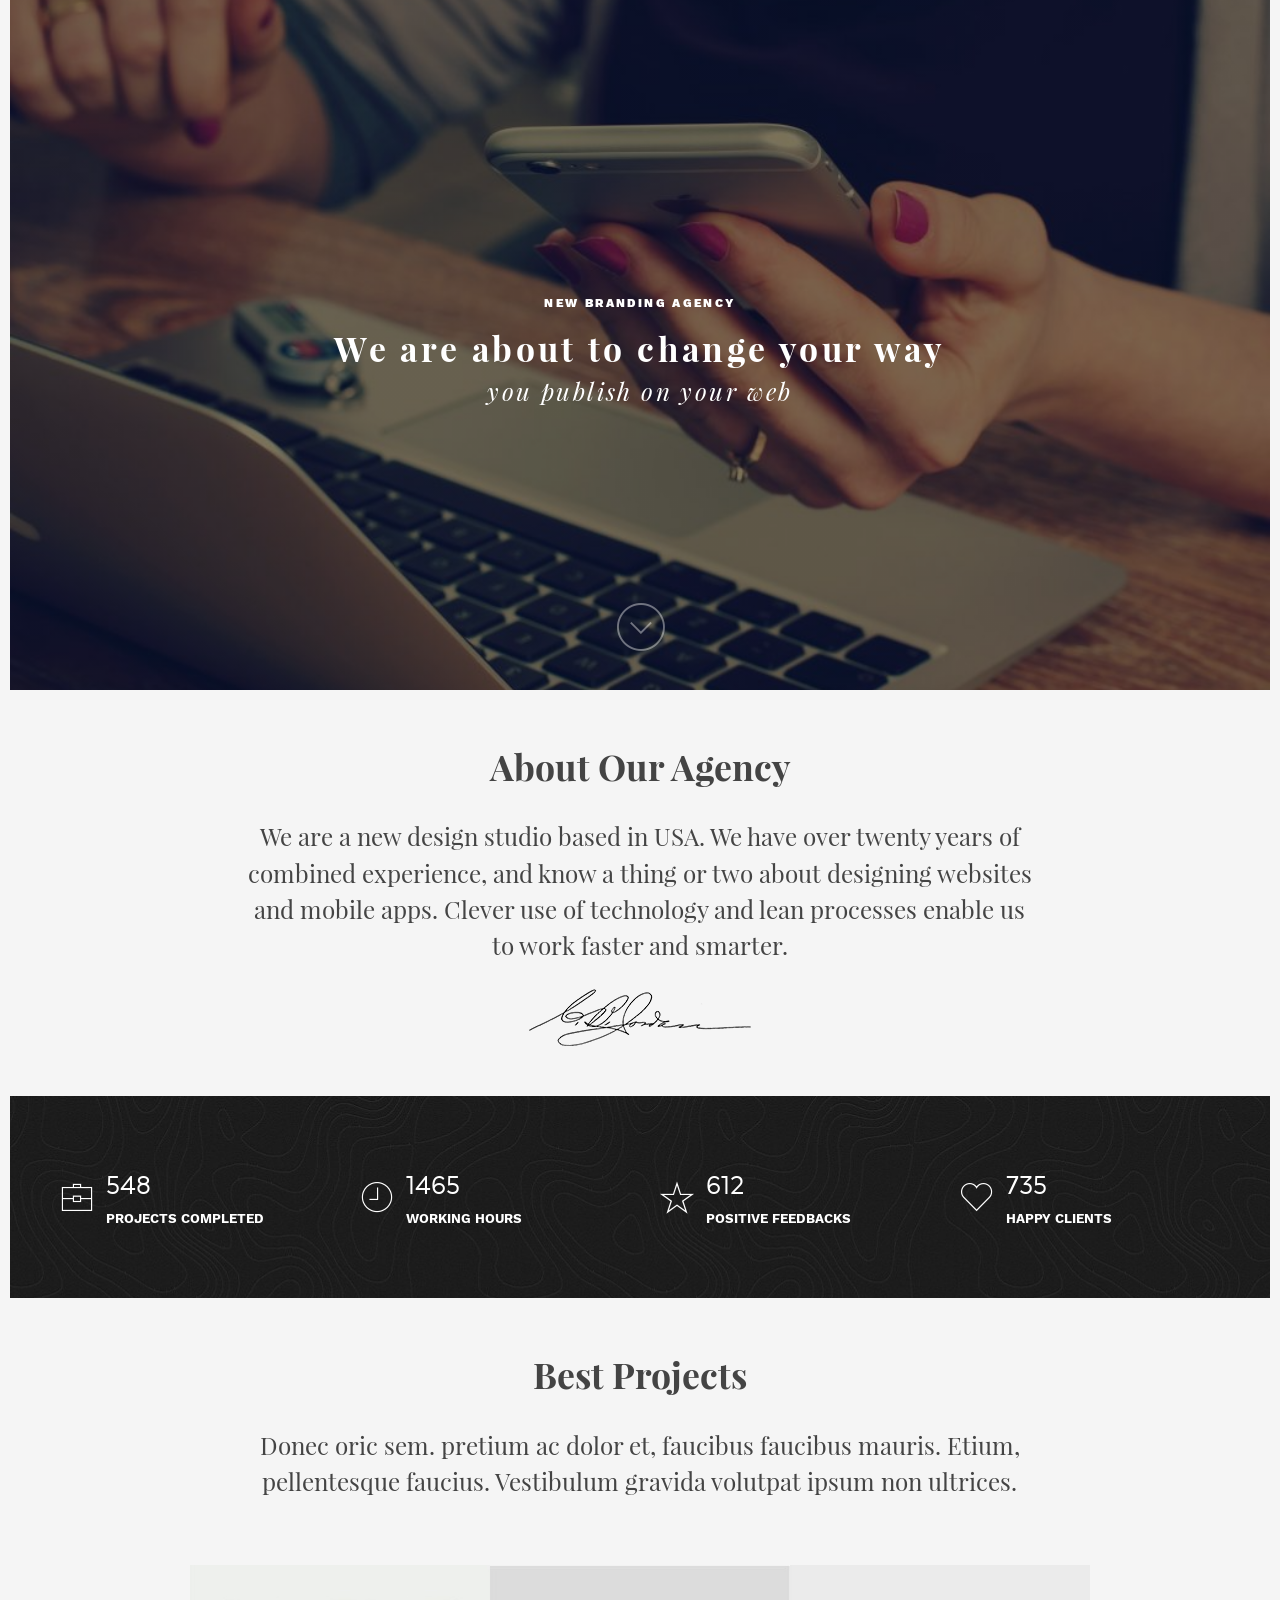
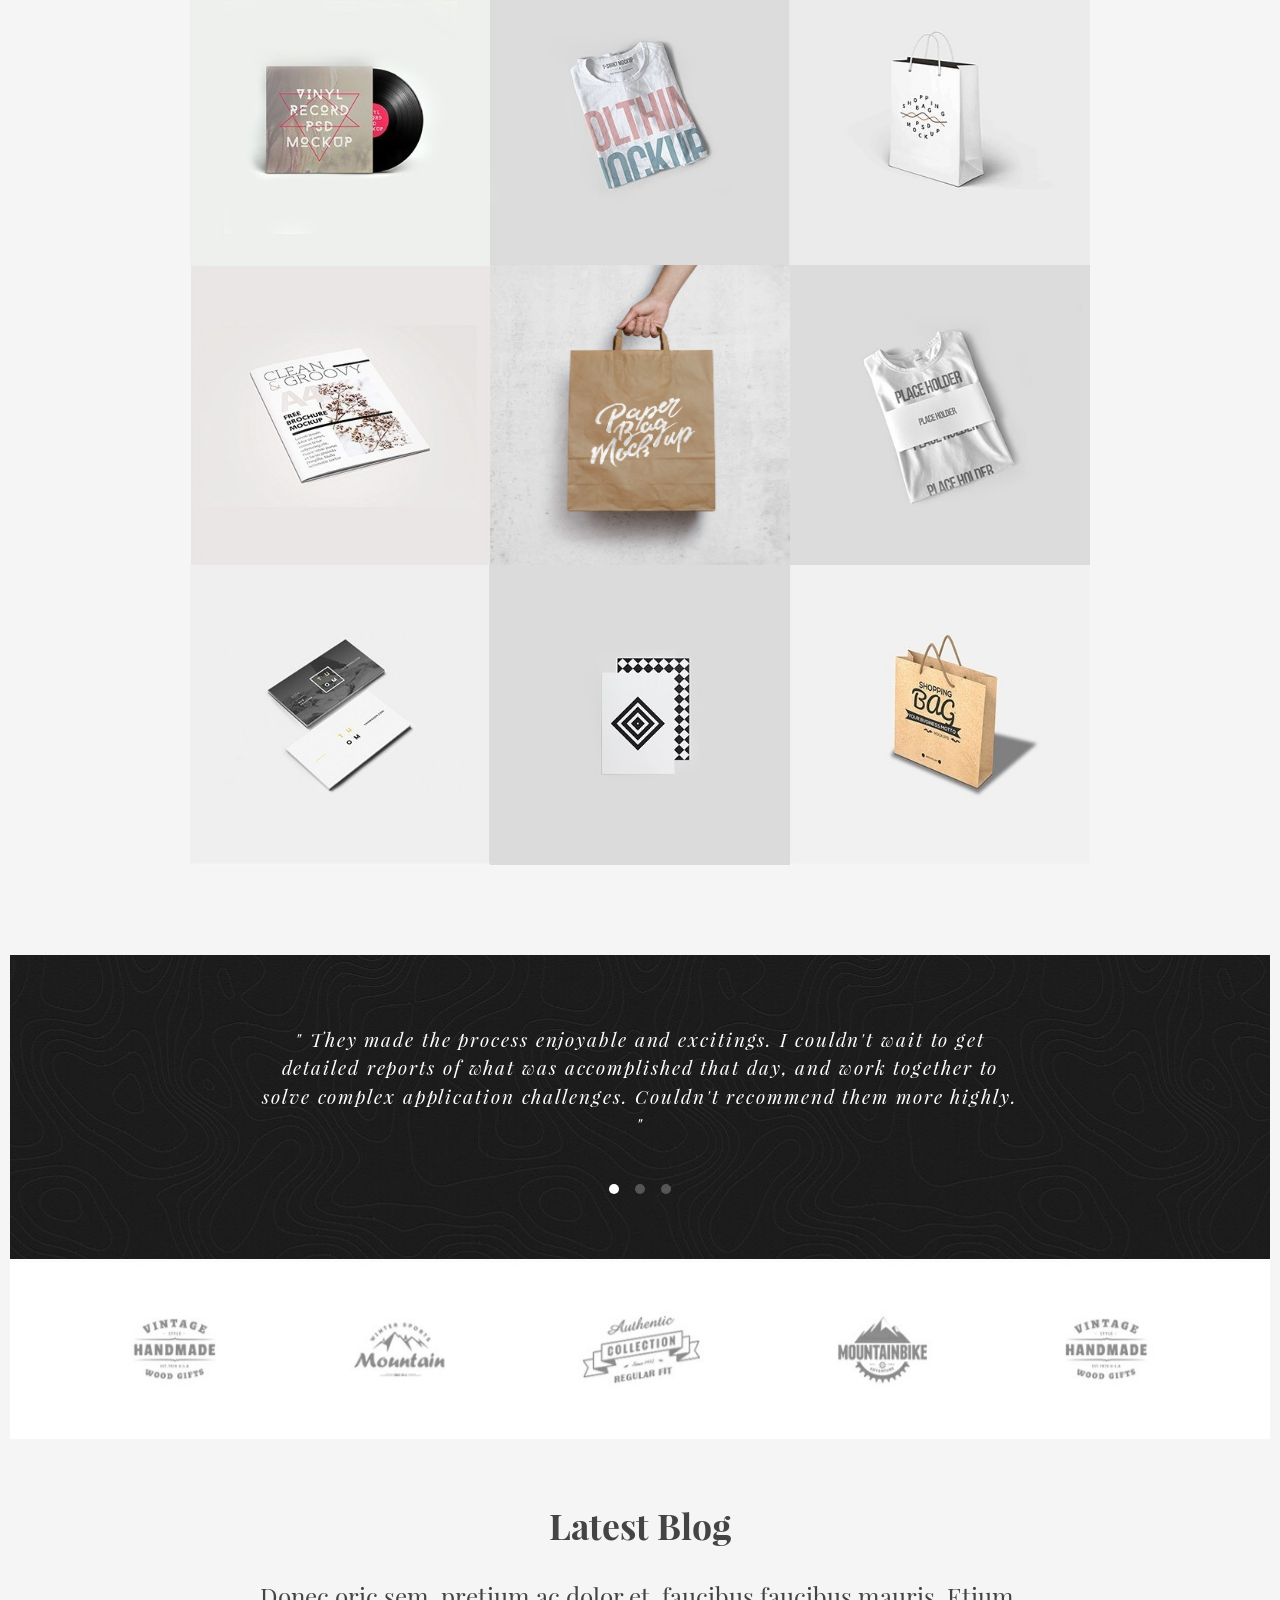
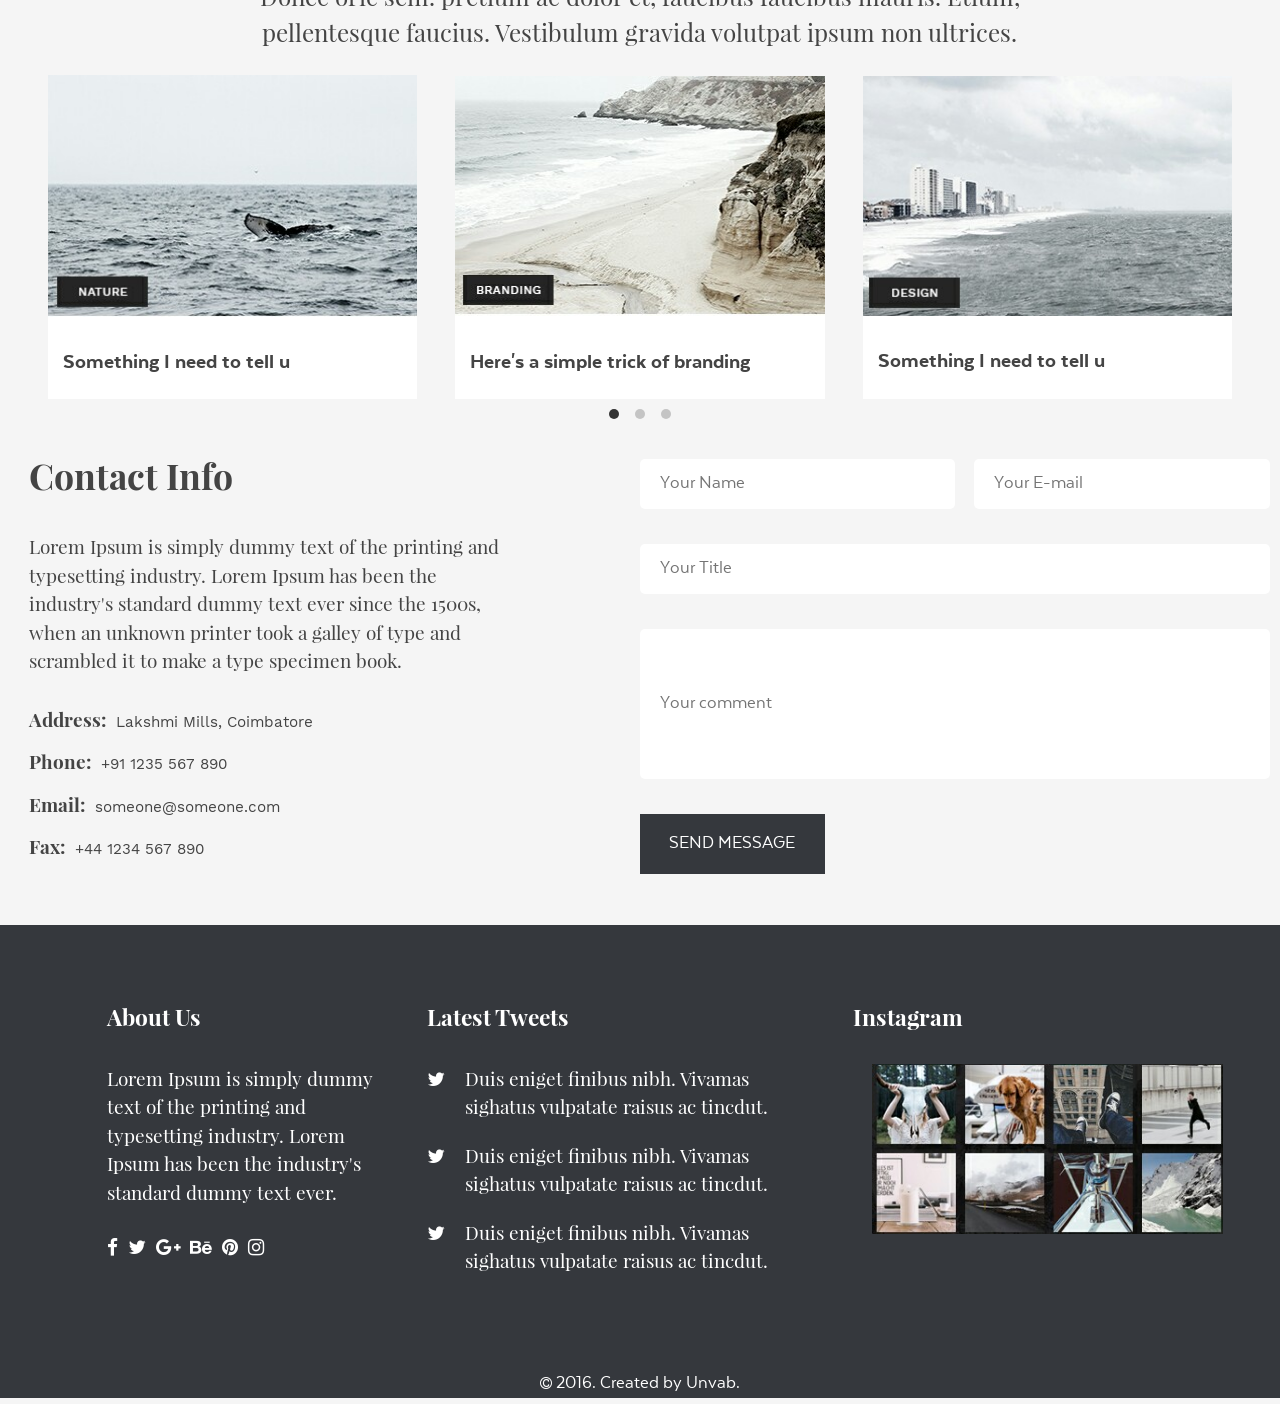
==== commit 9f76e6fa: "Worked on review comments" ====
--- a/Team A/index.html
+++ b/Team A/index.html
@@ -388,7 +388,7 @@
                                 when an unknown printer took a galley of type and scrambled it to make a type specimen book.
                         </div>
                         <div class="center-align">
-                            <div class=" padding-0 col-xs-12">
+                            <div class="col-xs-12">
                                 <span class="contact-header"> Address: </span>
                                 <span class="contact-info"> &nbsp;Lakshmi Mills, Coimbatore </span>
                             </div>
--- a/Team A/css/index.css
+++ b/Team A/css/index.css
@@ -1,6 +1,5 @@
 .index-container{    
-    padding-left: 10px !important;   
-    padding-right: 10px !important;
+    padding: 0 10px !important;
 }
 /* magazine container */
 .index-container .magazine-container{
@@ -154,9 +153,6 @@
     position: relative;
     top: 10px;
 }
-.index-container .blog-container ol{
-    bottom: -75px;
-}
 .index-container .message-container li{
     filter: brightness(10);
 }
@@ -193,17 +189,13 @@
     height: auto;
 }
 .index-container .blog-container .blog-text{
-    padding-left: 15px;
-    padding-right: 15px;
+    padding: 0 15px;
 }
 .index-container .blog-container .blog-info{
     cursor: pointer;
 }
 
 /* Contact us container */
-.index-container .contact-container{
-    margin-top: 150px!important;
-}
 .index-container .contact-container .header{
     margin:30px 0px;
 }
@@ -225,15 +217,14 @@
     font-size: 1em;
 }
 .index-container .contact-container .title{
-    margin-top: 15px;
-    margin-bottom: 25px;
+    margin: 15px 0px 25px;
 }
 .index-container .contact-container .input-field{
     background-color: white;
     padding-left: 20px;
     border: none;
     border-radius: 5px;
-    margin: 10px 10px 10px 0px;
+    margin: 10px 0px;
     height: 50px;
     width: 100%;
     outline: none;
@@ -271,7 +262,6 @@
 }
 .footer-container{
     height: auto;
-    /* background: black url('../assets/images/footer-background.jpg') no-repeat right top; */
     background-color: #35383D;
     width: 100%;
     color: #FFFFFF;
@@ -312,7 +302,7 @@
     justify-content: center;
 }
 .footer-container sub{
-    bottom: -6px;
+    top: 6px;
 }
 .footer-container .instagram-images{
     width: 100%;
--- a/Team A/css/media.css
+++ b/Team A/css/media.css
@@ -106,6 +106,10 @@
     .index-container .feedback-sub-header{
         font-size: 0.5em;
     }
+    .portfolio-image{ 
+        height: 250px; 
+        width: 100%; 
+    }
 }
 
 /* Index page smaller and tab view */
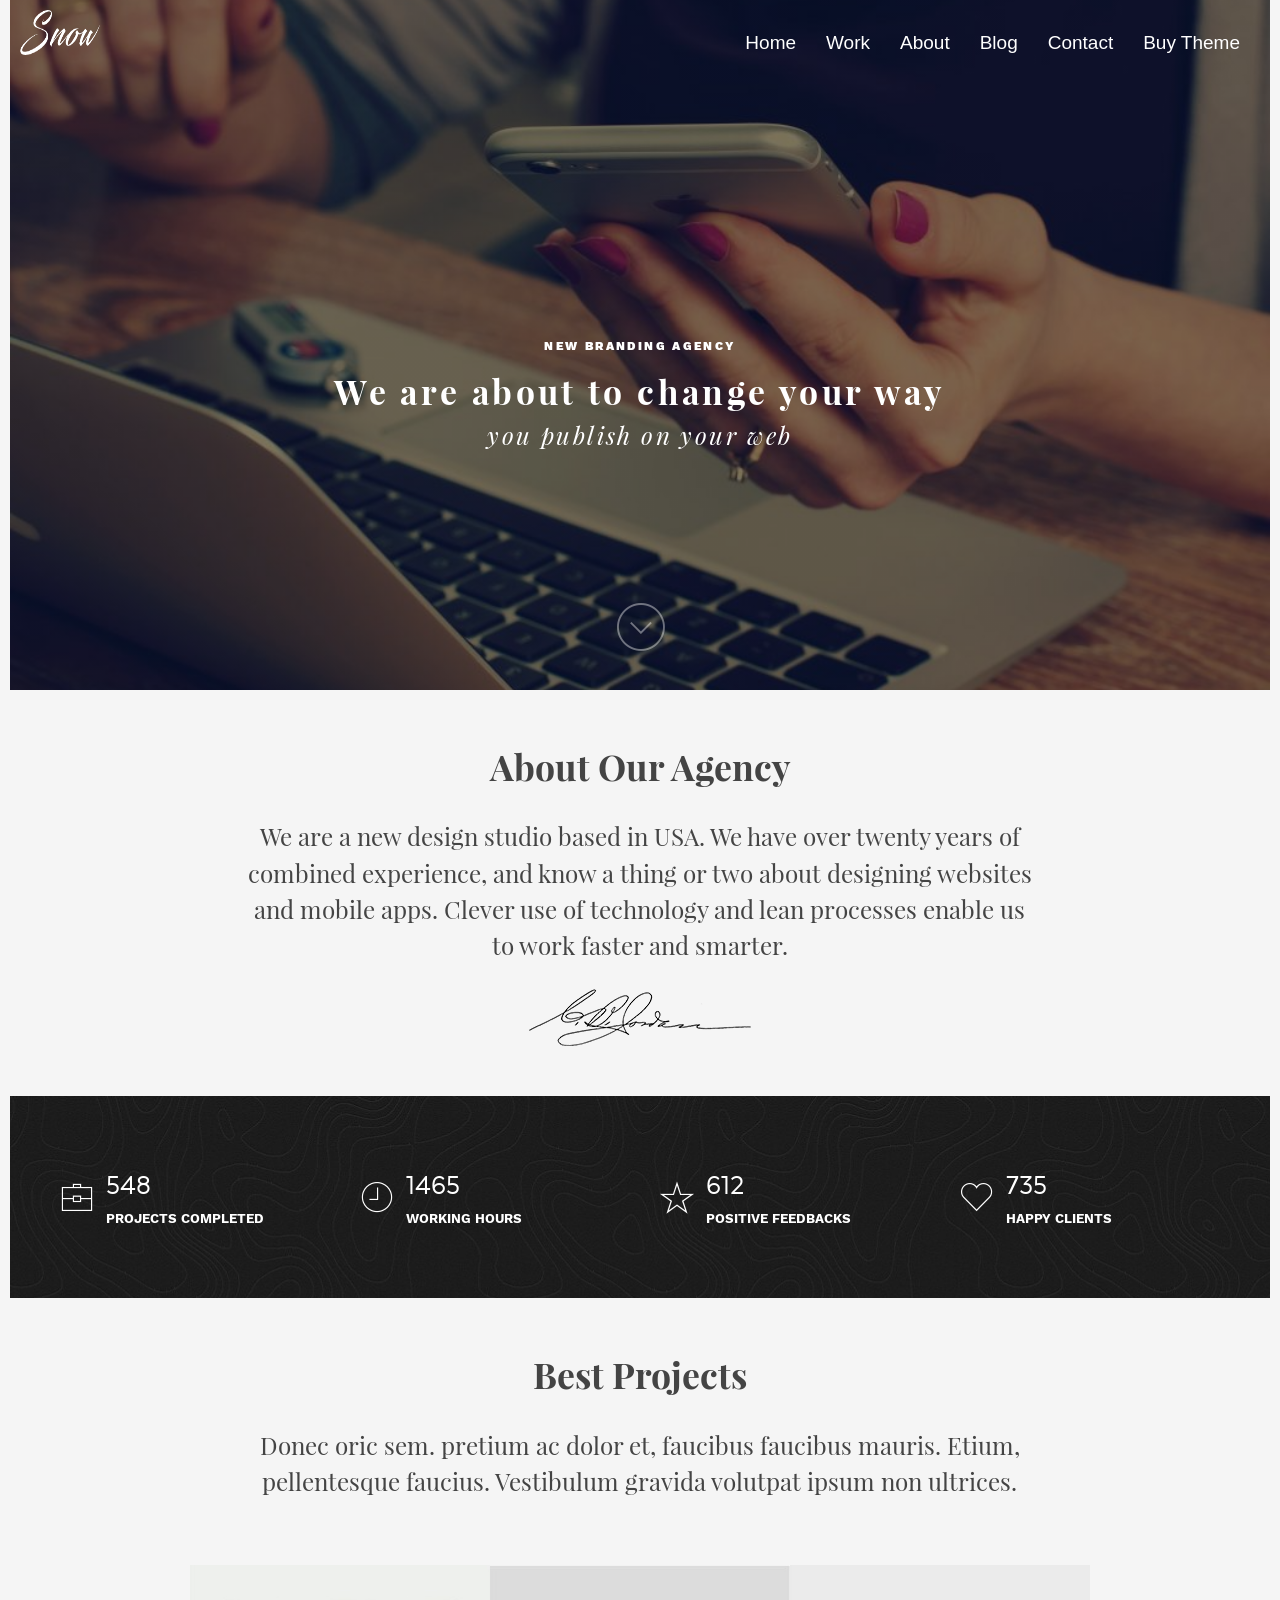
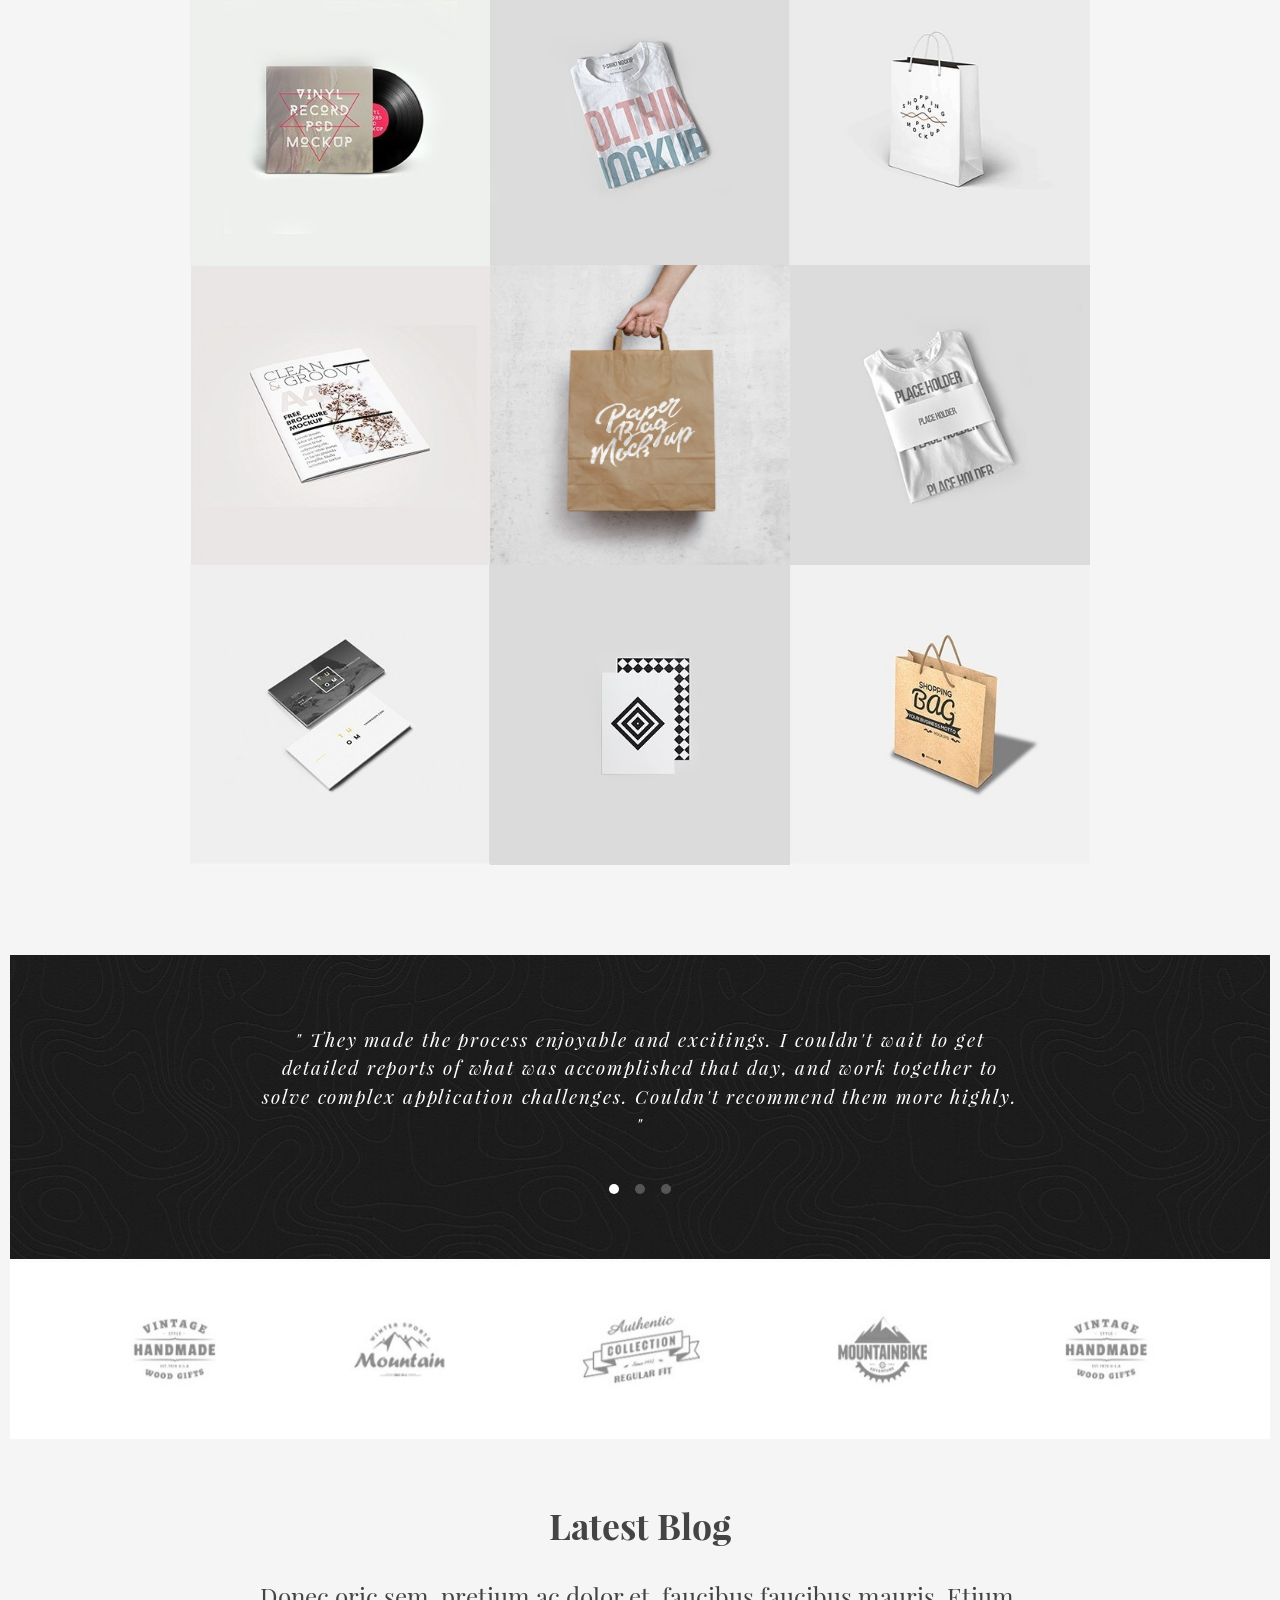
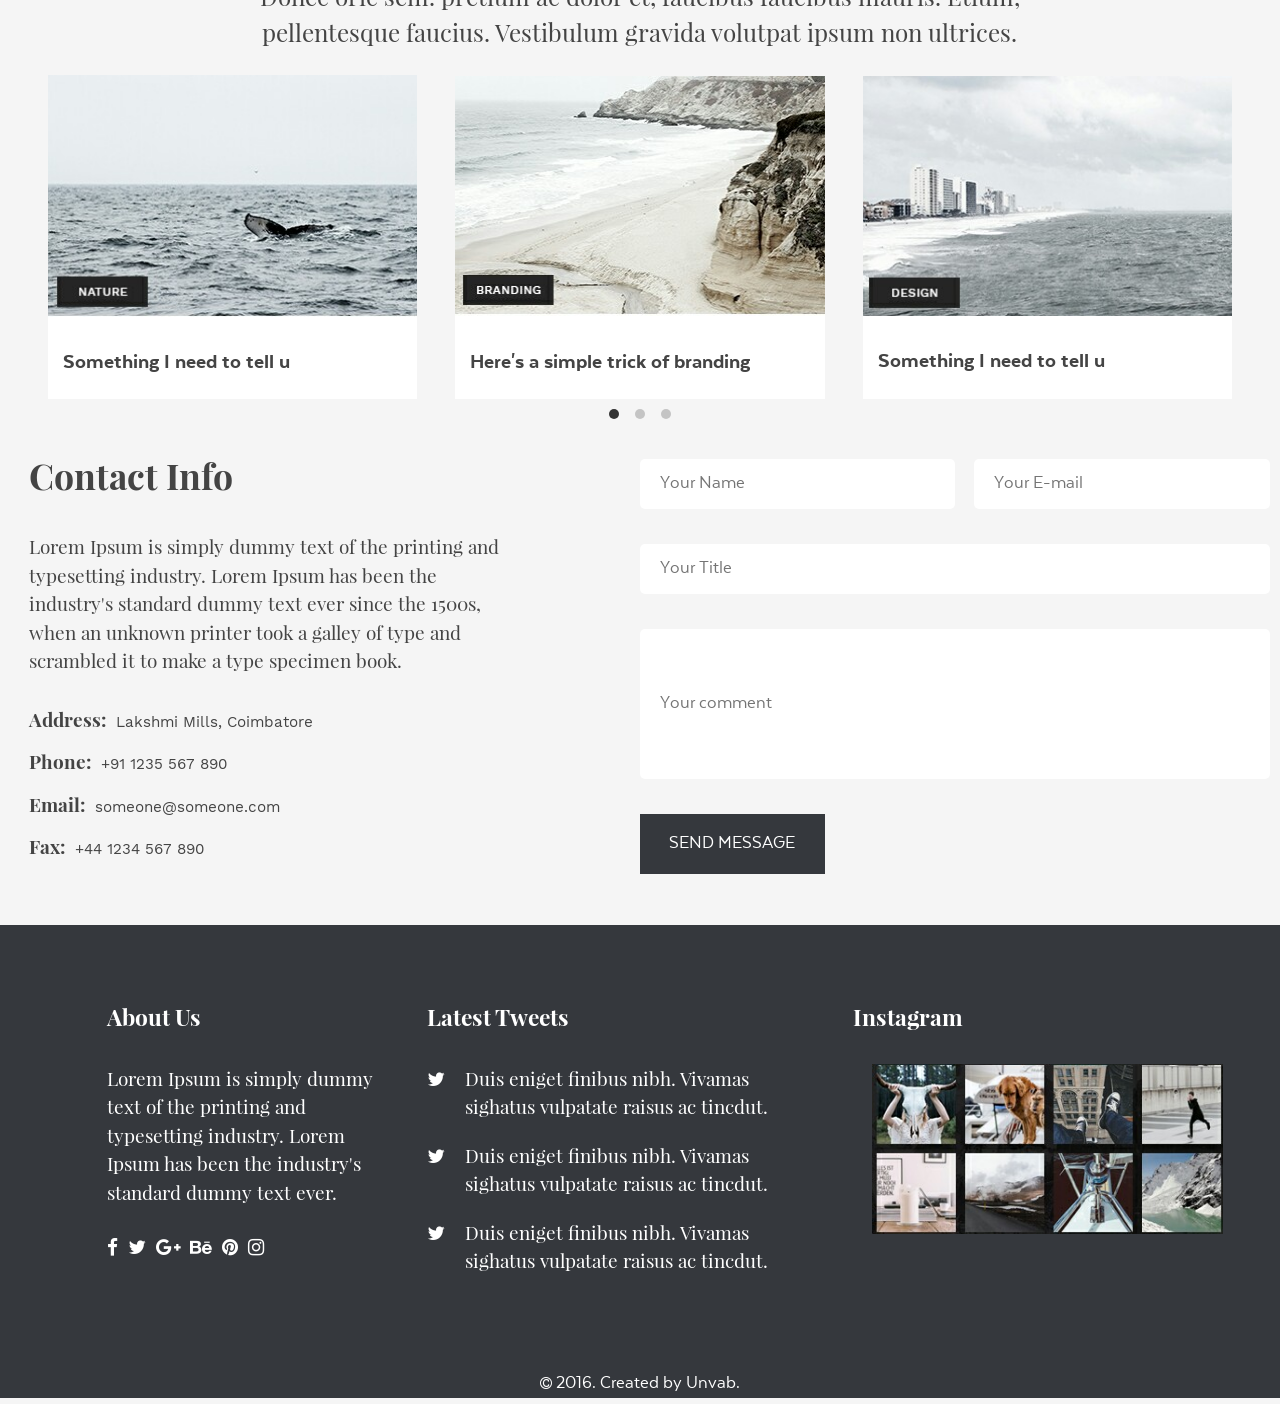
==== commit 98f7ba6f: "Designed header and added animations" ====
--- a/Team A/index.html
+++ b/Team A/index.html
@@ -59,6 +59,21 @@
             <!-- Magazine section -->
 
             <div class="magazine-container wow animated fadeInUp slow">
+                <nav class="nav-bar">
+                    <nav class="wrapper">
+                        <img src="assets/images/logo-light.png">
+                        <input type="checkbox" id="menu-toggle" />
+                        <label for="menu-toggle" class="label-toggle"></label>
+                        <ul>
+                            <li><a href="index.html">Home</a></li>
+                            <li><a href="single-work.html">Work</a></li>
+                            <li><a href="index.html#about">About</a></li>
+                            <li><a href="blog.html">Blog</a></li>
+                            <li><a href="index.html#contact">Contact</li>
+                            <li><a href="#">Buy Theme</a></li>
+                        </ul>
+                    </nav>
+                </nav>
                 <div class="magazine-alignment">
                     <div class="header">new branding agency</div>
                     <div class="main-header margin-0">We are about to change your way</div>
@@ -71,7 +86,7 @@
 
             <!-- About section -->
 
-            <div class="row common-container wow animated fadeInUp slow">
+            <div class="row common-container wow animated fadeInUp slow" id="about">
                 <div class="col-xs-12 header-content center-aligned">
                     About Our Agency 
                 </div>
@@ -376,7 +391,7 @@
 
             <!-- Contact Us section -->
 
-            <div class="common-container contact-container wow animated fadeInUp slow">
+            <div class="common-container contact-container wow animated fadeInUp slow" id="contact">
                 <div class="row margin-0">
                     <div class="col-xs-12 col-md-5 padding-0 margini-0 contact-us-info">
                         <div class="header-content col-xs-12">
--- a/Team A/css/index.css
+++ b/Team A/css/index.css
@@ -172,6 +172,13 @@
 /* Projects container */
 .index-container .project-container .image-container:hover{
     cursor: pointer;
+}
+.image-container:hover .img-text{
+    opacity: 1;
+    color: #35383D;
+}
+.image-container:hover .portfolio-image{
+    opacity: 0.1;
 }
 
 /* Blog section */
@@ -307,4 +314,16 @@
 .footer-container .instagram-images{
     width: 100%;
     margin-top: 30px;
+}
+
+/* Navbar code */
+.nav-bar{
+    background-color: initial !important;
+    padding: 10px 0px !important;
+}
+.nav-bar a{
+    color: #FFFFFF !important;
+}
+.nav-bar ul{
+    z-index: 1;
 }
--- a/Team A/css/media.css
+++ b/Team A/css/media.css
@@ -137,14 +137,78 @@
         display: flex;
     }
 }
-
-/* Index page desktop view */
-@media (min-width: 992px) and (max-width: 1200px){
-}
 /* portfolio-page small-and-medium-device */
 @media (max-width: 767px){
     .portfolio-container .portfolio-image{ 
         padding-top:20px; 
         width: 300px;
     } 
+}
+/* single-work-page small-and-medium-device */
+@media (max-width: 767px){
+    .single-work-container .carousel{
+        height: 300px;
+    }
+    .single-work-container video {
+        height: 300px;
+    }
+    .menu-icon {
+        display: none;
+    }
+}
+@media (min-width: 768px) and (max-width: 991px){
+    .single-work-container .carousel{
+        height: 400px;
+    }
+    .single-work-container video {
+        height: 400px;
+    }
+}
+@media (max-width: 767px){
+    ul {
+        background-color: white;
+        display: block !important;
+        height: 0;
+        list-style-type: none;
+        opacity: 0;
+        text-align: center;
+        transition: all 0.5s ease;
+        width: 100%;
+        visibility: hidden;
+        margin-top:50px;
+    }
+    .index-container li{
+        padding: 8px 0px !important;
+    }  
+    li {
+        font-size: 1.5em;
+        padding: 15px 0;
+    }
+    #menu-toggle:checked ~ ul {
+        opacity: 1;
+        height: 350px;
+        visibility: visible;
+    }
+    .index-container #menu-toggle:checked ~ ul {
+        background-color: #35383D;
+    }
+    .label-toggle {
+        margin-right: 25px;
+        background: linear-gradient(rgba(0,0,0,.0), rgba(0,0,0,.0)), url('../assets/images/menu.svg') no-repeat center center / cover;
+        cursor: pointer;
+        display: block;
+        height: 35px;
+        width: 35px;
+        order:1;
+    }
+    nav .wrapper{
+        display:block ;
+    }
+    nav img{
+        height: 30px !important;
+        width: 60px !important;
+    }
+    .nav-bar {
+        padding: 25px 0px 0px !important;
+    }
 }
--- a/Team A/css/common.css
+++ b/Team A/css/common.css
@@ -51,10 +51,6 @@
     justify-content: center;
     align-items: center;
 }
-.image-container:hover .img-text{
-    opacity: 1;
-    color: #35383D;
-}
 .image-container:hover .person{
     font-family: 'playfairBold';
 }
@@ -69,6 +65,56 @@
     position: absolute;
     opacity: 0;
 }
-.image-container:hover .portfolio-image{
-    opacity: 0.1;
+nav ul{
+    display: flex;
+    justify-content: flex-end;
+    list-style-type: none;
+    width: 100%;
+} 
+nav img{
+    height: 45px;
+    width: 80px;
+    margin-left: 10px;
+    display: inline-block;
+}
+nav li{
+    margin-right: 30px;
+}
+nav a{
+    text-decoration: none;
+    color:black;
+}
+nav .wrapper {
+    display: flex;
+    width: 100%;
+}
+nav label{
+    margin-left: auto;
+}
+#menu-toggle {display: none;}
+.lable-toggle {
+    display:none;
+}
+.nav-bar {
+    background-color: white;
+    display: flex;
+    min-width: 100%;
+    padding: 25px 0px 25px 0px;
+  }
+.load-more-link{ 
+    display: flex; 
+    justify-content: center; 
+    background-color: white;
+    letter-spacing: 0.5px;
+    font-size: 1.25em;
+    padding: 30px 0px;
+    font-family: 'worksansRegular';
+}
+.icon-alignment{
+    margin-bottom: 30px;
+    display: flex;
+    justify-content: center;
+}
+.menu-icon{
+    width: auto !important;
 }
